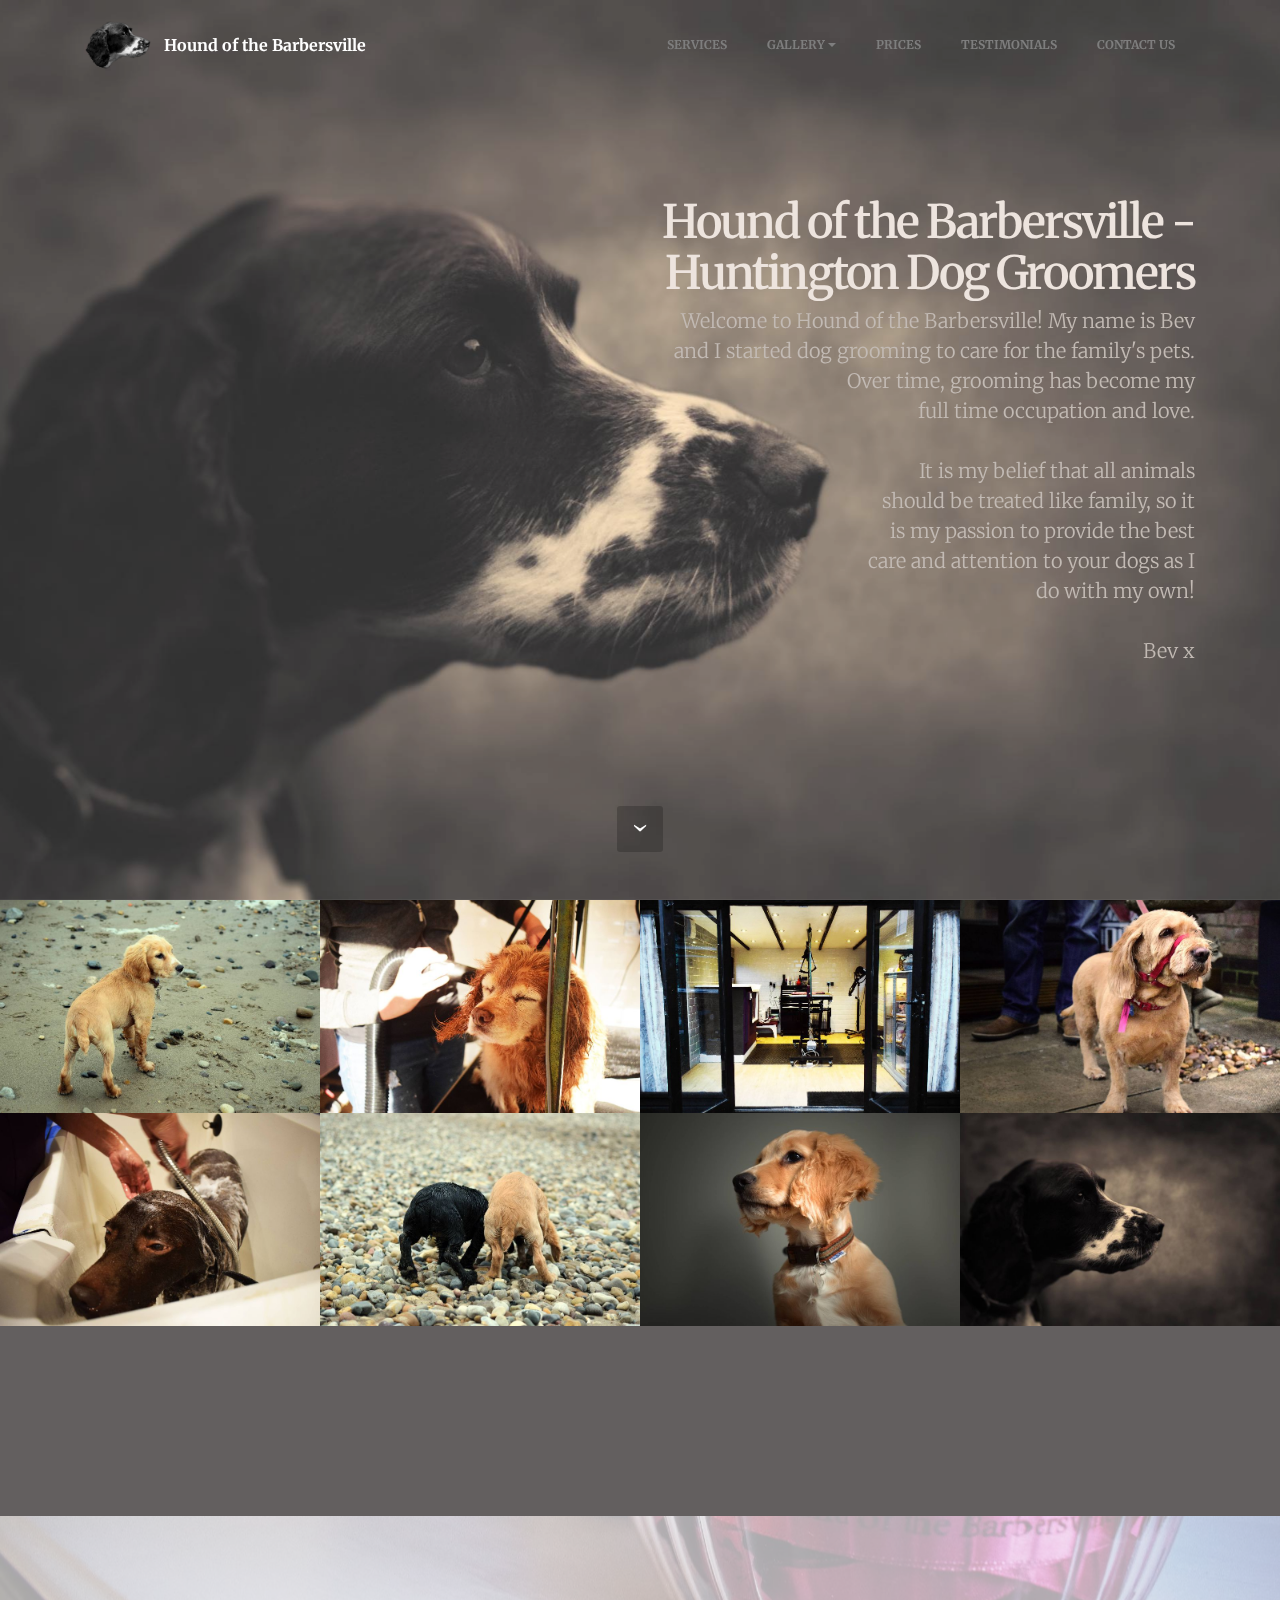
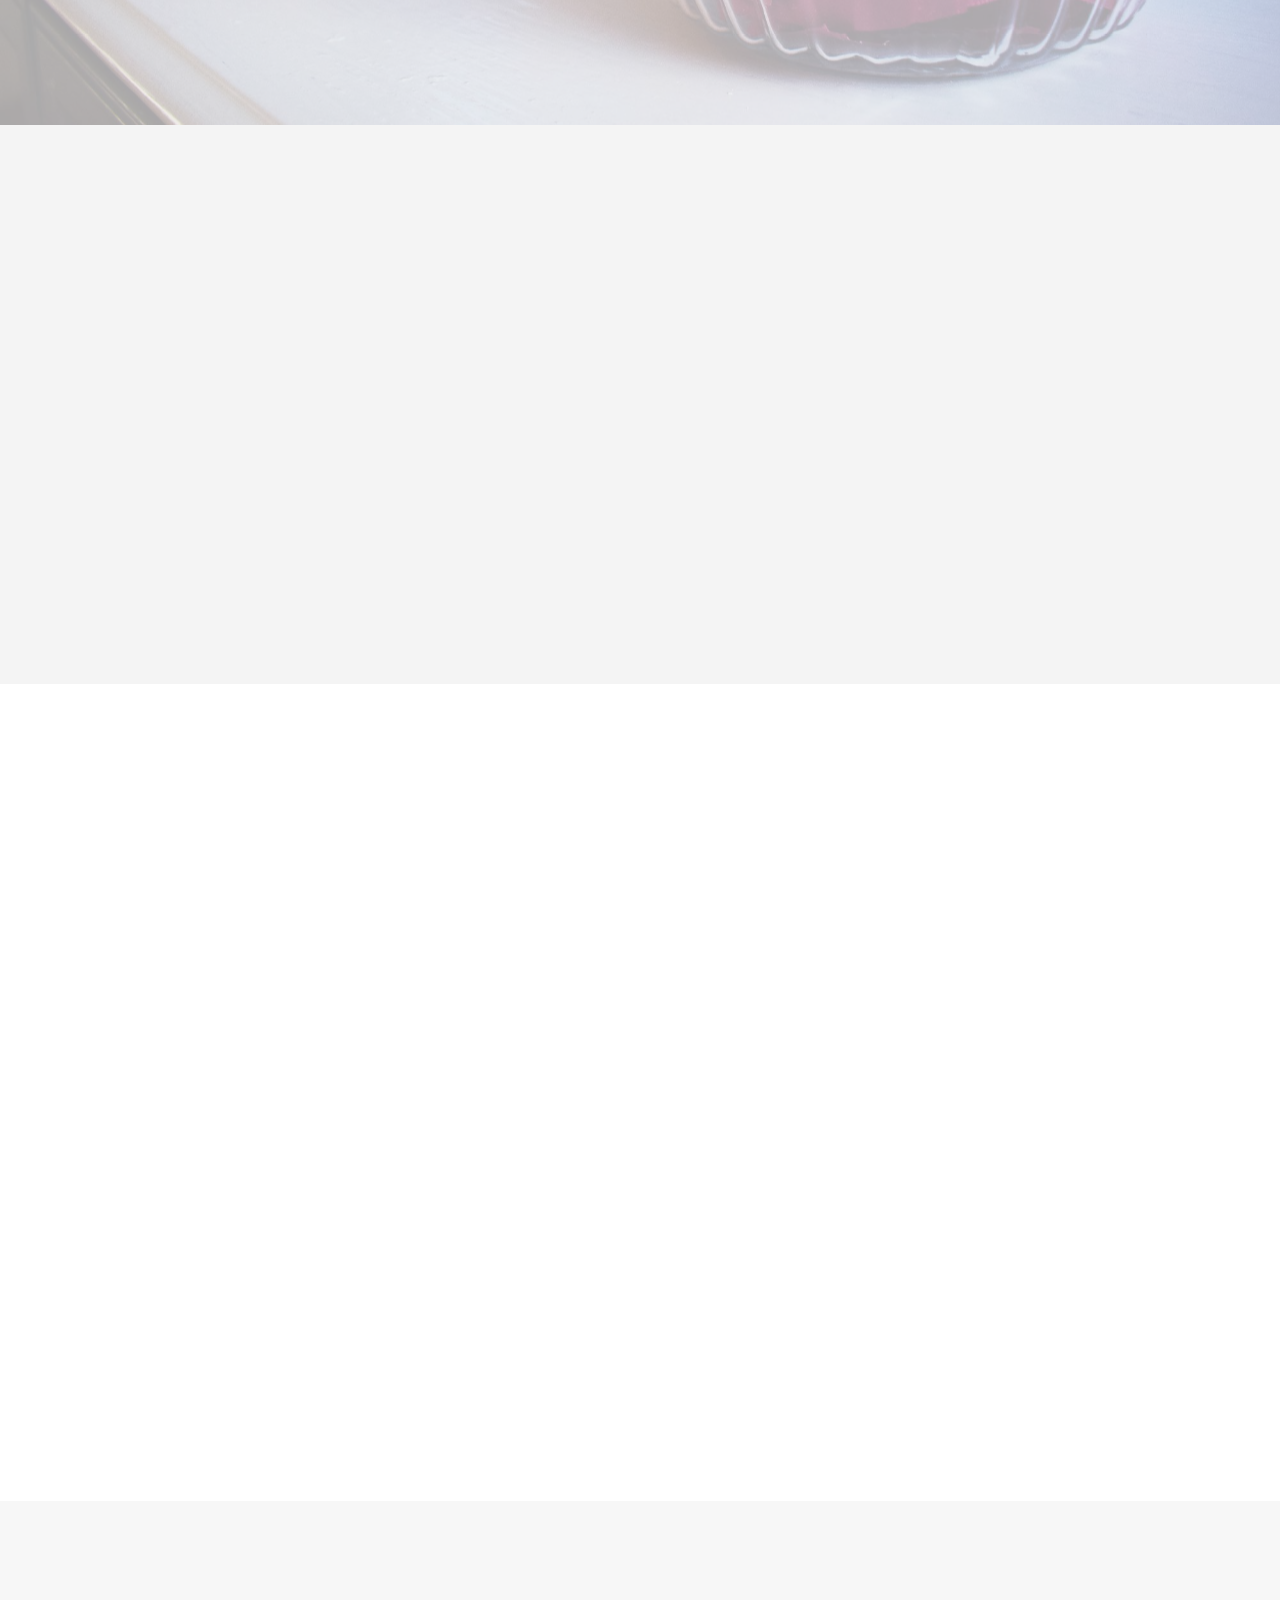
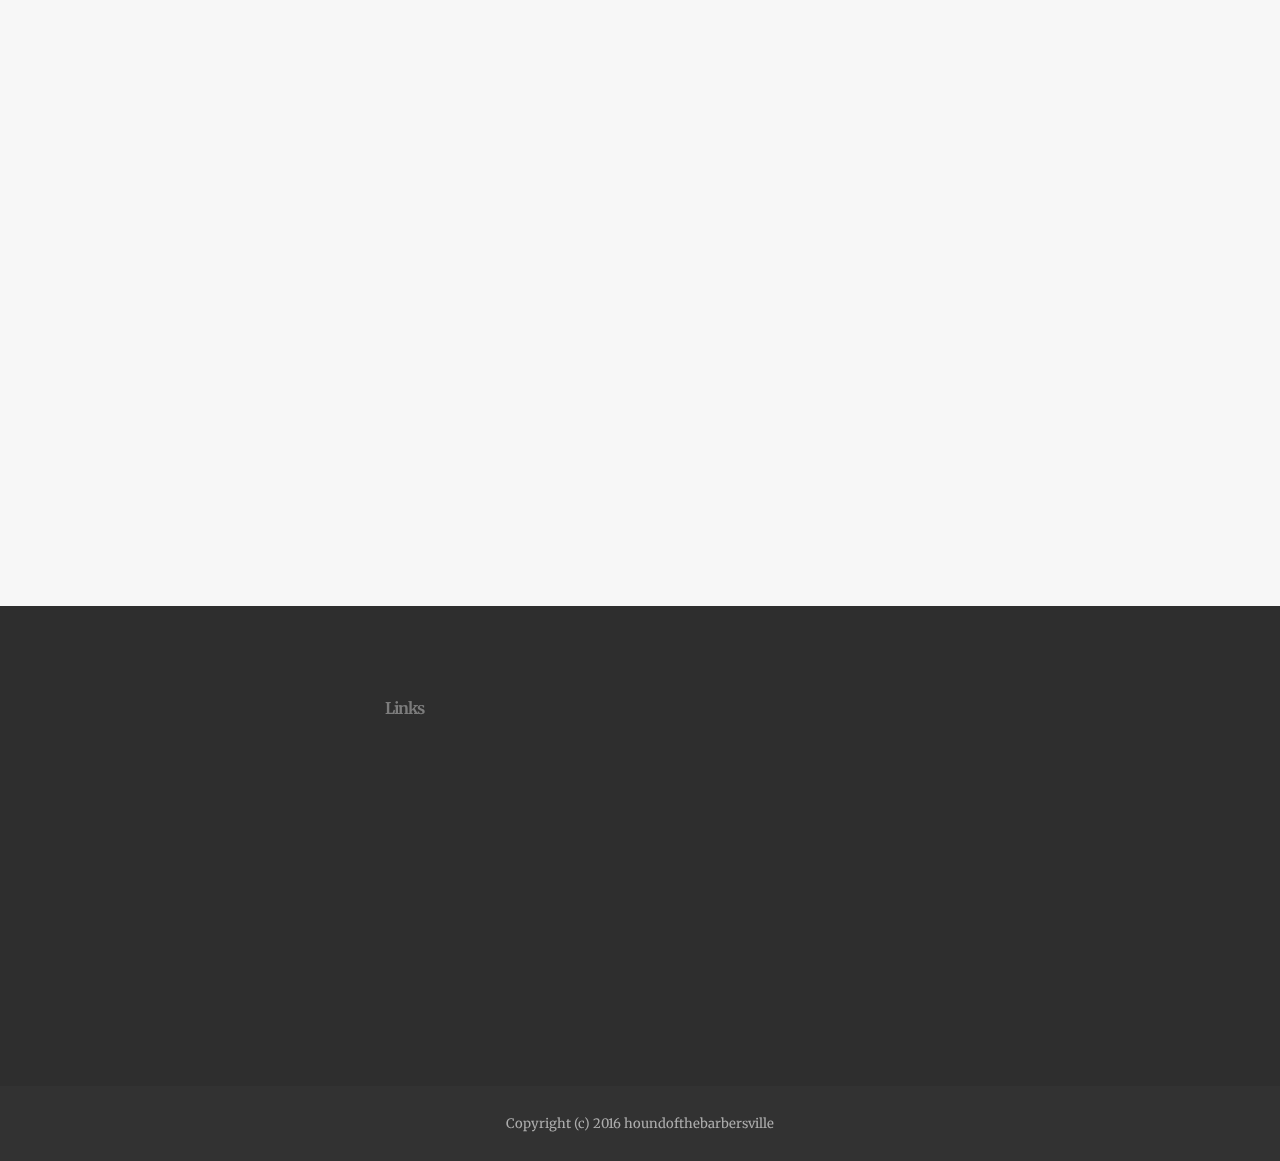
==== index.html @ 61dee332 "create github pages" ====
<!DOCTYPE html>
<html>
<head>
  <!-- Site made with Mobirise Website Builder v3.9.2, https://mobirise.com -->
  <meta charset="UTF-8">
  <meta http-equiv="X-UA-Compatible" content="IE=edge">
  <meta name="generator" content="Mobirise v3.9.2, mobirise.com">
  <meta name="viewport" content="width=device-width, initial-scale=1">
  <link rel="shortcut icon" href="assets/images/jasper-logo-170x128-27.png" type="image/x-icon">
  <meta name="description" content="huntington dog grooming, huntington dog groomer, Hound of the Barbersville, Dog Grooming, Dog Groomers, Huntington, York, Dog Groomer York, Yo32, dog photography, pets, dogs, pampered pooches, doggy pampering, puppy parlour, Clipping, Snipping, Grooming, Cutting, Nail Trimming, Trimming, Strimming, Hand Strimming, scissors, dogs, cutting, groomer, york, bathing, bath, bubble bath, brushing, hygeine">
  <title>Home</title>
  <link rel="stylesheet" href="https://fonts.googleapis.com/css?family=Lora:400,700,400italic,700italic&amp;subset=latin">
  <link rel="stylesheet" href="https://fonts.googleapis.com/css?family=Montserrat:400,700">
  <link rel="stylesheet" href="https://fonts.googleapis.com/css?family=Raleway:100,100i,200,200i,300,300i,400,400i,500,500i,600,600i,700,700i,800,800i,900,900i">
  <link rel="stylesheet" href="assets/bootstrap-material-design-font/css/material.css">
  <link rel="stylesheet" href="assets/et-line-font-plugin/style.css">
  <link rel="stylesheet" href="assets/tether/tether.min.css">
  <link rel="stylesheet" href="assets/bootstrap/css/bootstrap.min.css">
  <link rel="stylesheet" href="assets/animate.css/animate.min.css">
  <link rel="stylesheet" href="assets/socicon/css/socicon.min.css">
  <link rel="stylesheet" href="assets/dropdown/css/style.css">
  <link rel="stylesheet" href="assets/theme/css/style.css">
  <link rel="stylesheet" href="assets/mobirise-gallery/style.css">
  <link rel="stylesheet" href="assets/mobirise/css/mbr-additional.css" type="text/css">
  
  
  
</head>
<body>
<section id="menu-1">

    <nav class="navbar navbar-dropdown bg-color transparent navbar-fixed-top">
        <div class="container">

            <div class="mbr-table">
                <div class="mbr-table-cell">

                    <div class="navbar-brand">
                        <a href="index.html" class="navbar-logo"><img src="assets/images/jasper-logo-170x128-27.png"></a>
                        <a class="navbar-caption text-white" href="index.html">Hound of the Barbersville</a>
                    </div>

                </div>
                <div class="mbr-table-cell">

                    <button class="navbar-toggler pull-xs-right hidden-md-up" type="button" data-toggle="collapse" data-target="#exCollapsingNavbar">
                        <div class="hamburger-icon"></div>
                    </button>

                    <ul class="nav-dropdown collapse pull-xs-right nav navbar-nav navbar-toggleable-sm" id="exCollapsingNavbar"><li class="nav-item"><a class="nav-link link" href="https://mobirise.com/"></a></li><li class="nav-item dropdown"><a class="nav-link link" href="Services.html">SERVICES</a></li><li class="nav-item dropdown"><a class="nav-link link dropdown-toggle" data-toggle="dropdown-submenu" href="index.html#image2-1g" aria-expanded="false">GALLERY</a><div class="dropdown-menu"><a class="dropdown-item" href="beforeandafter.html">Before and After</a><a class="dropdown-item" href="Photography.html">Photography</a><a class="dropdown-item" href="page7.html">The Salon</a><a class="dropdown-item" href="#"></a></div></li><li class="nav-item"><a class="nav-link link" href="Prices.html">PRICES</a></li><li class="nav-item"><a class="nav-link link" href="page8.html">TESTIMONIALS</a></li><li class="nav-item"><a class="nav-link link" href="Contactus.html">CONTACT US</a></li></ul>
                    <button hidden="" class="navbar-toggler navbar-close" type="button" data-toggle="collapse" data-target="#exCollapsingNavbar">
                        <div class="close-icon"></div>
                    </button>

                </div>
            </div>

        </div>
    </nav>

</section>

<section class="engine"><a rel="external" href="https://mobirise.com">simple drag and drop website generator</a></section><section class="mbr-section mbr-section-hero mbr-section-full mbr-parallax-background mbr-section-with-arrow mbr-after-navbar" id="header4-0" style="background-image: url(assets/images/jasper-4-2000x1333-73.jpg);">

    <div class="mbr-overlay" style="opacity: 0.2; background-color: rgb(239, 239, 239);"></div>

    <div class="mbr-table-cell">

        <div class="container">
            <div class="row">
                <div class="mbr-section col-md-10 col-md-offset-2 text-xs-right">

                    <h1 class="mbr-section-title display-1">Hound of the Barbersville -<br>Huntington Dog Groomers</h1>
                    <p class="mbr-section-lead lead">Welcome to Hound of the Barbersville! My name is Bev<br> and I started dog grooming to care for the family's pets.<br> Over time, grooming has become my <br>full time occupation and love.<br><br>It is my belief that all animals <br>should be treated like family, so it <br>is my passion to provide the best<br> care&nbsp;and attention to your dogs as I <br>do&nbsp;with my own!<br><br>Bev x<br></p>
                    
                </div>
            </div>
        </div>
    </div>

    <div class="mbr-arrow mbr-arrow-floating" aria-hidden="true"><a href="#gallery3-c"><i class="mbr-arrow-icon"></i></a></div>

</section>

<section class="mbr-gallery mbr-section mbr-section-nopadding mbr-slider-carousel" id="gallery3-c" data-filter="false" style="background-color: rgb(204, 204, 204); padding-top: 0rem; padding-bottom: 0rem;">
    <!-- Filter -->
    

    <!-- Gallery -->
    <div class="mbr-gallery-row">
        <div class=" mbr-gallery-layout-default">
            <div>
                <div>
                    <div class="mbr-gallery-item mbr-gallery-item__mobirise3 mbr-gallery-item--p0" data-tags="Responsive" data-video-url="false">
                        <div href="#lb-gallery3-c" data-slide-to="0" data-toggle="modal">
                            
                            

                            <img alt="" src="assets/images/dsc-0012-2000x1333-2-2000x1333-84.jpg">
                            
                            <span class="icon-focus"></span>
                            
                        </div>
                    </div><div class="mbr-gallery-item mbr-gallery-item__mobirise3 mbr-gallery-item--p0" data-tags="Awesome" data-video-url="false">
                        <div href="#lb-gallery3-c" data-slide-to="1" data-toggle="modal">
                            
                            

                            <img alt="" src="assets/images/dsc-0201-2000x1333-99-2000x1333-68.jpg">
                            
                            <span class="icon-focus"></span>
                            
                        </div>
                    </div><div class="mbr-gallery-item mbr-gallery-item__mobirise3 mbr-gallery-item--p0" data-tags="Awesome" data-video-url="false">
                        <div href="#lb-gallery3-c" data-slide-to="2" data-toggle="modal">
                            
                            

                            <img alt="" src="assets/images/dsc-00922-2000x1333-1-2000x1333-11.jpg">
                            
                            <span class="icon-focus"></span>
                            
                        </div>
                    </div><div class="mbr-gallery-item mbr-gallery-item__mobirise3 mbr-gallery-item--p0" data-tags="Responsive" data-video-url="false">
                        <div href="#lb-gallery3-c" data-slide-to="3" data-toggle="modal">
                            
                            

                            <img alt="" src="assets/images/dsc-1189-2000x1333-96-2000x1333-19.jpg">
                            
                            <span class="icon-focus"></span>
                            
                        </div>
                    </div><div class="mbr-gallery-item mbr-gallery-item__mobirise3 mbr-gallery-item--p0" data-tags="Awesome" data-video-url="false">
                        <div href="#lb-gallery3-c" data-slide-to="4" data-toggle="modal">
                            
                            

                            <img alt="" src="assets/images/dsc-0142-2000x1333-36-2000x1333-15.jpg">
                            
                            <span class="icon-focus"></span>
                            
                        </div>
                    </div><div class="mbr-gallery-item mbr-gallery-item__mobirise3 mbr-gallery-item--p0" data-tags="Awesome" data-video-url="false">
                        <div href="#lb-gallery3-c" data-slide-to="5" data-toggle="modal">
                            
                            

                            <img alt="" src="assets/images/dsc-0034-2000x1333-95-2000x1333-42.jpg">
                            
                            <span class="icon-focus"></span>
                            
                        </div>
                    </div><div class="mbr-gallery-item mbr-gallery-item__mobirise3 mbr-gallery-item--p0" data-tags="Awesome" data-video-url="false">
                        <div href="#lb-gallery3-c" data-slide-to="6" data-toggle="modal">
                            
                            

                            <img alt="" src="assets/images/darwin-2000x1333-73-2000x1333-88.jpg">
                            
                            <span class="icon-focus"></span>
                            
                        </div>
                    </div><div class="mbr-gallery-item mbr-gallery-item__mobirise3 mbr-gallery-item--p0" data-tags="Awesome" data-video-url="false">
                        <div href="#lb-gallery3-c" data-slide-to="7" data-toggle="modal">
                            
                            

                            <img alt="" src="assets/images/jasper-4-2000x1333-88-2000x1333-71.jpg">
                            
                            <span class="icon-focus"></span>
                            
                        </div>
                    </div>
                </div>
            </div>
            <div class="clearfix"></div>
        </div>
    </div>

    <!-- Lightbox -->
    <div data-app-prevent-settings="" class="mbr-slider modal fade carousel slide" tabindex="-1" data-keyboard="true" data-interval="false" id="lb-gallery3-c">
        <div class="modal-dialog">
            <div class="modal-content">
                <div class="modal-body">
                    <ol class="carousel-indicators">
                        <li data-app-prevent-settings="" data-target="#lb-gallery3-c" data-slide-to="0"></li><li data-app-prevent-settings="" data-target="#lb-gallery3-c" data-slide-to="1"></li><li data-app-prevent-settings="" data-target="#lb-gallery3-c" class=" active" data-slide-to="2"></li><li data-app-prevent-settings="" data-target="#lb-gallery3-c" data-slide-to="3"></li><li data-app-prevent-settings="" data-target="#lb-gallery3-c" data-slide-to="4"></li><li data-app-prevent-settings="" data-target="#lb-gallery3-c" data-slide-to="5"></li><li data-app-prevent-settings="" data-target="#lb-gallery3-c" data-slide-to="6"></li><li data-app-prevent-settings="" data-target="#lb-gallery3-c" data-slide-to="7"></li>
                    </ol>
                    <div class="carousel-inner">
                        <div class="carousel-item">
                            <img alt="" src="assets/images/dsc-0012-2000x1333-2.jpg">
                        </div><div class="carousel-item">
                            <img alt="" src="assets/images/dsc-0201-2000x1333-99.jpg">
                        </div><div class="carousel-item active">
                            <img alt="" src="assets/images/dsc-00922-2000x1333-1.jpg">
                        </div><div class="carousel-item">
                            <img alt="" src="assets/images/dsc-1189-2000x1333-96.jpg">
                        </div><div class="carousel-item">
                            <img alt="" src="assets/images/dsc-0142-2000x1333-36.jpg">
                        </div><div class="carousel-item">
                            <img alt="" src="assets/images/dsc-0034-2000x1333-95.jpg">
                        </div><div class="carousel-item">
                            <img alt="" src="assets/images/darwin-2000x1333-73.jpg">
                        </div><div class="carousel-item">
                            <img alt="" src="assets/images/jasper-4-2000x1333-88.jpg">
                        </div>
                    </div>
                    <a class="left carousel-control" role="button" data-slide="prev" href="#lb-gallery3-c">
                        <span class="icon-prev" aria-hidden="true"></span>
                        <span class="sr-only">Previous</span>
                    </a>
                    <a class="right carousel-control" role="button" data-slide="next" href="#lb-gallery3-c">
                        <span class="icon-next" aria-hidden="true"></span>
                        <span class="sr-only">Next</span>
                    </a>

                    <a class="close" href="#" role="button" data-dismiss="modal">
                        <span aria-hidden="true">×</span>
                        <span class="sr-only">Close</span>
                    </a>
                </div>
            </div>
        </div>
    </div>
</section>

<section class="mbr-section mbr-section-md-padding" id="social-buttons3-1h" style="background-color: rgb(99, 95, 95); padding-top: 30px; padding-bottom: 30px;">
    
    <div class="container">
        <div class="row">
            <div class="col-md-8 col-md-offset-2 text-xs-center">
                <h3 class="mbr-section-title display-2">SHARE THIS PAGE!</h3>
                <div>

                  <div class="mbr-social-likes" data-counters="false">
                    <span class="btn btn-social facebook" title="Share link on Facebook">
                        <i class="socicon socicon-facebook"></i>
                    </span>
                    <span class="btn btn-social twitter" title="Share link on Twitter">
                        <i class="socicon socicon-twitter"></i>
                    </span>
                    <span class="btn btn-social plusone" title="Share link on Google+">
                        <i class="socicon socicon-google"></i>
                    </span>
                    
                    
                  </div>

                </div>
            </div>
        </div>
    </div>
</section>

<section class="mbr-cards mbr-section mbr-section-nopadding mbr-parallax-background" id="features3-m" style="background-image: url(assets/images/dsc-0094-2000x1333-50-1.jpg);">

    <div class="mbr-overlay" style="opacity: 0.7; background-color: rgb(239, 239, 239);">
    </div>

    <div class="mbr-cards-row row">
        <div class="mbr-cards-col col-xs-12 col-lg-3" style="padding-top: 80px; padding-bottom: 80px;">
            <div class="container">
              <div class="card cart-block">
                  <div class="card-img"><img src="assets/images/dsc-0135-600x400-67-1.jpg" class="card-img-top"></div>
                  <div class="card-block">
                    <h4 class="card-title">Bathing</h4>
                    
                    <p class="card-text">The importance of maintaining your dog’s hygiene cannot be ignored. Dogs feel better and look better when clean and bathed.<br><br>Dogs that are not well groomed will be more prone to infestations of fleas or ticks which can cause skin problems or allergies and can be transmitted to human family members.<br><br>A well groomed dog reflects well on the dog’s owner!<br></p>
                    
                    </div>
                </div>
            </div>
        </div>
        <div class="mbr-cards-col col-xs-12 col-lg-3" style="padding-top: 80px; padding-bottom: 80px;">
            <div class="container">
                <div class="card cart-block">
                    <div class="card-img"><img src="assets/images/dsc-0274-600x400-47-1.jpg" class="card-img-top"></div>
                    <div class="card-block">
                        <h4 class="card-title">Clipping</h4>
                        
                        <p class="card-text">Most breeds require Clipping and Scissoring or just a Brush, Bath and Dry.<br><br>Certain breeds benefit from Hand Stripping which is a technique where the hair is pulled out using a stripping knife and fingers to remove dead hair from the coat.<br><br>The dead hair comes away easily leaving a hard waterproof top coat.</p>
                        
                    </div>
                </div>
            </div>
        </div>
        <div class="mbr-cards-col col-xs-12 col-lg-3" style="padding-top: 80px; padding-bottom: 80px;">
            <div class="container">
                <div class="card cart-block">
                    <div class="card-img"><img src="assets/images/dsc-0937-600x400-41-1.jpg" class="card-img-top"></div>
                    <div class="card-block">
                        <h4 class="card-title">Nail Trimming</h4>
                        
                        <p class="card-text">Nail trimming is important for the long term health of all dogs. Overgrown nails can break easily. The longer the nail, the longer the quick. This can make nail clipping difficult.<br><br>Long term over growth can cause difficulty in walking, pain, soreness and even contribute to the development of arthritis.<br></p>
                        
                    </div>
                </div>
            </div>
        </div>
        <div class="mbr-cards-col col-xs-12 col-lg-3" style="padding-top: 80px; padding-bottom: 80px;">
            <div class="container">
                <div class="card cart-block">
                    <div class="card-img"><img src="assets/images/dsc-0201-600x400-20-1.jpg" class="card-img-top"></div>
                    <div class="card-block">
                        <h4 class="card-title">Going the Extra Mile</h4>
                        
                        <p class="card-text">We appreciate that circumstances mean that travel is not always an option for many dog owners. So for customers unable to drop off their dogs, a pick up and drop off can be arranged with us for very minimal expense.<br><br>Please contact us for more information.<br></p>
                        
                    </div>
                </div>
            </div>
        </div>
        
        
    </div>
</section>

<section class="mbr-section mbr-section__container" id="image2-1g" style="background-color: rgb(255, 255, 255); padding-top: 80px; padding-bottom: 120px;">
    <div class="container">
        <div class="row">
            <div class="col-xs-12">
                <figure class="mbr-figure">
                    <div><img src="assets/images/price-list-1400x778-30.jpg"></div>

                    

                </figure>
            </div>
        </div>
    </div>
</section>

<section class="mbr-section mbr-parallax-background" id="form1-r" style="background-image: url(assets/images/dsc-0012-2000x1333-73.jpg); padding-top: 120px; padding-bottom: 120px;">
    <div class="mbr-overlay" style="opacity: 0.5; background-color: rgb(239, 239, 239);">
    </div>
    <div class="mbr-section mbr-section__container mbr-section__container--middle">
        <div class="container">
            <div class="row">
                <div class="col-xs-12 text-xs-center">
                    <h3 class="mbr-section-title display-2">CONTACT US</h3>
                    
                </div>
            </div>
        </div>
    </div>
    <div class="mbr-section mbr-section-nopadding">
        <div class="container">
            <div class="row">
                <div class="col-xs-12 col-lg-10 col-lg-offset-1" data-form-type="formoid">


                    <div data-form-alert="true">
                        <div hidden="" data-form-alert-success="true" class="alert alert-form alert-success text-xs-center">Thanks for filling out our queiry form! We'll get back to you as soon as possible!

Hound of the Barbersville</div>
                    </div>


                    <form action="https://mobirise.com/" method="post" data-form-title="CONTACT US">

                        <input type="hidden" value="JIyQmaMmdpQ70yu4vudKm8iwK4a/hjJ8upeBLtHmIGDh6i0PDk1G0xUHwZH5sYiTF9xELkOlUuqcDg4f3usf/QppaUnImtsAGbvlJ+aV8t/Wy68dhGFY21JBqXOm/Yk8" data-form-email="true">

                        <div class="row row-sm-offset">

                            <div class="col-xs-12 col-md-4">
                                <div class="form-group">
                                    <label class="form-control-label" for="form1-r-name">Name<span class="form-asterisk">*</span></label>
                                    <input type="text" class="form-control" name="name" required="" data-form-field="Name" id="form1-r-name">
                                </div>
                            </div>

                            <div class="col-xs-12 col-md-4">
                                <div class="form-group">
                                    <label class="form-control-label" for="form1-r-email">Email<span class="form-asterisk">*</span></label>
                                    <input type="email" class="form-control" name="email" required="" data-form-field="Email" id="form1-r-email">
                                </div>
                            </div>

                            <div class="col-xs-12 col-md-4">
                                <div class="form-group">
                                    <label class="form-control-label" for="form1-r-phone">Phone</label>
                                    <input type="tel" class="form-control" name="phone" data-form-field="Phone" id="form1-r-phone">
                                </div>
                            </div>

                        </div>

                        <div class="form-group">
                            <label class="form-control-label" for="form1-r-message">Message</label>
                            <textarea class="form-control" name="message" rows="7" data-form-field="Message" id="form1-r-message"></textarea>
                        </div>

                        <div><button type="submit" class="btn btn-info">CONTACT US</button></div>

                    </form>
                </div>
            </div>
        </div>
    </div>
</section>

<section class="mbr-section mbr-section-md-padding mbr-footer footer2" id="contacts2-q" style="background-color: rgb(46, 46, 46); padding-top: 90px; padding-bottom: 90px;">
    
    <div class="container">
        <div class="row">
            <div class="mbr-footer-content col-xs-12 col-md-3">
                <p><strong>Address</strong><br>9B Broome Way<br>Huntington<br>York<br>Yo32 9RL<br><br>
<strong>Contacts</strong><br>
Email: groomyourdog@icloud.com<br>
Phone:&nbsp;07951 842773<br><br></p>
            </div>
            <div class="mbr-footer-content col-xs-12 col-md-3"><strong>Links</strong><ul><li><a href="https://www.facebook.com/houndofthebarbersville/?hc_ref=PAGES_TIMELINE&amp;fref=nf" target="_blank">Facebook</a></li></ul><p><br></p><p>Opening Hours</p><p><br></p><p>Mon-Fri: 9-5pm</p><p>Sat: 10-4pm</p><p>Sun: Closed</p><p><br></p></div>
            <div class="col-xs-12 col-md-6">
                <div class="mbr-map"><iframe frameborder="0" style="border:0" src="https://www.google.com/maps/embed/v1/place?key=AIzaSyA0Dx_boXQiwvdz8sJHoYeZNVTdoWONYkU&amp;q=place_id:ChIJ-5TsqRsyeUgRGNLJhMBLd-M" allowfullscreen=""></iframe></div>
            </div>
        </div>
    </div>
</section>

<footer class="mbr-small-footer mbr-section mbr-section-nopadding" id="footer1-2" style="background-color: rgb(50, 50, 50); padding-top: 1.75rem; padding-bottom: 1.75rem;">
    
    <div class="container">
        <p class="text-xs-center">Copyright (c) 2016 houndofthebarbersville</p>
    </div>
</footer>


  <script src="assets/web/assets/jquery/jquery.min.js"></script>
  <script src="assets/tether/tether.min.js"></script>
  <script src="assets/bootstrap/js/bootstrap.min.js"></script>
  <script src="assets/smooth-scroll/SmoothScroll.js"></script>
  <script src="assets/viewportChecker/jquery.viewportchecker.js"></script>
  <script src="assets/jarallax/jarallax.js"></script>
  <script src="assets/masonry/masonry.pkgd.min.js"></script>
  <script src="assets/imagesloaded/imagesloaded.pkgd.min.js"></script>
  <script src="assets/bootstrap-carousel-swipe/bootstrap-carousel-swipe.js"></script>
  <script src="assets/social-likes/social-likes.js"></script>
  <script src="assets/dropdown/js/script.min.js"></script>
  <script src="assets/touchSwipe/jquery.touchSwipe.min.js"></script>
  <script src="assets/theme/js/script.js"></script>
  <script src="assets/mobirise-gallery/player.min.js"></script>
  <script src="assets/mobirise-gallery/script.js"></script>
  <script src="assets/formoid/formoid.min.js"></script>
  
  
  <input name="animation" type="hidden">
   <div id="scrollToTop" class="scrollToTop mbr-arrow-up"><a style="text-align: center;"><i class="mbr-arrow-up-icon"></i></a></div>
  </body>
</html>
---- assets/bootstrap-material-design-font/css/material.css ----
@font-face {
  font-family: 'Material-Design-Icons';
  src: url('../fonts/Material-Design-Icons.eot?3ocs8m');
  src: url('../fonts/Material-Design-Icons.eot?#iefix3ocs8m') format('embedded-opentype'), url('../fonts/Material-Design-Icons.woff?3ocs8m') format('woff'), url('../fonts/Material-Design-Icons.ttf?3ocs8m') format('truetype'), url('../fonts/Material-Design-Icons.svg?3ocs8m#Material-Design-Icons') format('svg');
  font-weight: normal;
  font-style: normal;
}
[class^="mdi-"],
[class*="mdi-"] {
  speak: none;
  display: inline-block;
  font-style: normal;
  font-variant:normal;
  font-weight:normal;
  /*font-size:24px;*/
  line-height:1;
  font-family:'Material-Design-Icons' !important;
  text-rendering: auto;
  
  -webkit-font-smoothing: antialiased;
  -moz-osx-font-smoothing: grayscale;
  -webkit-transform: translate(0, 0);
      -ms-transform: translate(0, 0);
          transform: translate(0, 0);
}
[class^="mdi-"]:before,
[class*="mdi-"]:before {
  display: inline-block;
  speak: none;
  text-decoration: inherit;
}
[class^="mdi-"].pull-left,
[class*="mdi-"].pull-left {
  margin-right: .3em;
}
[class^="mdi-"].pull-right,
[class*="mdi-"].pull-right {
  margin-left: .3em;
}
[class^="mdi-"].mdi-lg:before,
[class*="mdi-"].mdi-lg:before,
[class^="mdi-"].mdi-lg:after,
[class*="mdi-"].mdi-lg:after {
  font-size: 1.33333333em;
  line-height: 0.75em;
  vertical-align: -15%;
}
[class^="mdi-"].mdi-2x:before,
[class*="mdi-"].mdi-2x:before,
[class^="mdi-"].mdi-2x:after,
[class*="mdi-"].mdi-2x:after {
  font-size: 2em;
}
[class^="mdi-"].mdi-3x:before,
[class*="mdi-"].mdi-3x:before,
[class^="mdi-"].mdi-3x:after,
[class*="mdi-"].mdi-3x:after {
  font-size: 3em;
}
[class^="mdi-"].mdi-4x:before,
[class*="mdi-"].mdi-4x:before,
[class^="mdi-"].mdi-4x:after,
[class*="mdi-"].mdi-4x:after {
  font-size: 4em;
}
[class^="mdi-"].mdi-5x:before,
[class*="mdi-"].mdi-5x:before,
[class^="mdi-"].mdi-5x:after,
[class*="mdi-"].mdi-5x:after {
  font-size: 5em;
}
[class^="mdi-device-signal-cellular-"]:after,
[class^="mdi-device-battery-"]:after,
[class^="mdi-device-battery-charging-"]:after,
[class^="mdi-device-signal-cellular-connected-no-internet-"]:after,
[class^="mdi-device-signal-wifi-"]:after,
[class^="mdi-device-signal-wifi-statusbar-not-connected"]:after,
.mdi-device-network-wifi:after {
  opacity: .3;
  position: absolute;
  left: 0;
  top: 0;
  z-index: 1;
  display: inline-block;
  speak: none;
  text-decoration: inherit;
}
[class^="mdi-device-signal-cellular-"]:after {
  content: "\e758";
}
[class^="mdi-device-battery-"]:after {
  content: "\e735";
}
[class^="mdi-device-battery-charging-"]:after {
  content: "\e733";
}
[class^="mdi-device-signal-cellular-connected-no-internet-"]:after {
  content: "\e75d";
}
[class^="mdi-device-signal-wifi-"]:after,
.mdi-device-network-wifi:after {
  content: "\e765";
}
[class^="mdi-device-signal-wifi-statusbasr-not-connected"]:after {
  content: "\e8f7";
}
.mdi-device-signal-cellular-off:after,
.mdi-device-signal-cellular-null:after,
.mdi-device-signal-cellular-no-sim:after,
.mdi-device-signal-wifi-off:after,
.mdi-device-signal-wifi-4-bar:after,
.mdi-device-signal-cellular-4-bar:after,
.mdi-device-battery-alert:after,
.mdi-device-signal-cellular-connected-no-internet-4-bar:after,
.mdi-device-battery-std:after,
.mdi-device-battery-full .mdi-device-battery-unknown:after {
  content: "";
}
.mdi-fw {
  width: 1.28571429em;
  text-align: center;
}
.mdi-ul {
  padding-left: 0;
  margin-left: 2.14285714em;
  list-style-type: none;
}
.mdi-ul > li {
  position: relative;
}
.mdi-li {
  position: absolute;
  left: -2.14285714em;
  width: 2.14285714em;
  top: 0.14285714em;
  text-align: center;
}
.mdi-li.mdi-lg {
  left: -1.85714286em;
}
.mdi-border {
  padding: .2em .25em .15em;
  border: solid 0.08em #eeeeee;
  border-radius: .1em;
}
.mdi-spin {
  -webkit-animation: mdi-spin 2s infinite linear;
  animation: mdi-spin 2s infinite linear;
  -webkit-transform-origin: 50% 50%;
  -ms-transform-origin: 50% 50%;
      transform-origin: 50% 50%;
}
.mdi-pulse {
  -webkit-animation: mdi-spin 1s steps(8) infinite;
  animation: mdi-spin 1s steps(8) infinite;
  -webkit-transform-origin: 50% 50%;
  -ms-transform-origin: 50% 50%;
      transform-origin: 50% 50%;
}
@-webkit-keyframes mdi-spin {
  0% {
    -webkit-transform: rotate(0deg);
    transform: rotate(0deg);
  }
  100% {
    -webkit-transform: rotate(359deg);
    transform: rotate(359deg);
  }
}
@keyframes mdi-spin {
  0% {
    -webkit-transform: rotate(0deg);
    transform: rotate(0deg);
  }
  100% {
    -webkit-transform: rotate(359deg);
    transform: rotate(359deg);
  }
}
.mdi-rotate-90 {
  filter: progid:DXImageTransform.Microsoft.BasicImage(rotation=1);
  -webkit-transform: rotate(90deg);
  -ms-transform: rotate(90deg);
  transform: rotate(90deg);
}
.mdi-rotate-180 {
  filter: progid:DXImageTransform.Microsoft.BasicImage(rotation=2);
  -webkit-transform: rotate(180deg);
  -ms-transform: rotate(180deg);
  transform: rotate(180deg);
}
.mdi-rotate-270 {
  filter: progid:DXImageTransform.Microsoft.BasicImage(rotation=3);
  -webkit-transform: rotate(270deg);
  -ms-transform: rotate(270deg);
  transform: rotate(270deg);
}
.mdi-flip-horizontal {
  filter: progid:DXImageTransform.Microsoft.BasicImage(rotation=0, mirror=1);
  -webkit-transform: scale(-1, 1);
  -ms-transform: scale(-1, 1);
  transform: scale(-1, 1);
}
.mdi-flip-vertical {
  filter: progid:DXImageTransform.Microsoft.BasicImage(rotation=2, mirror=1);
  -webkit-transform: scale(1, -1);
  -ms-transform: scale(1, -1);
  transform: scale(1, -1);
}
:root .mdi-rotate-90,
:root .mdi-rotate-180,
:root .mdi-rotate-270,
:root .mdi-flip-horizontal,
:root .mdi-flip-vertical {
  -webkit-filter: none;
          filter: none;
}
.mdi-stack {
  position: relative;
  display: inline-block;
  width: 2em;
  height: 2em;
  line-height: 2em;
  vertical-align: middle;
}
.mdi-stack-1x,
.mdi-stack-2x {
  position: absolute;
  left: 0;
  width: 100%;
  text-align: center;
}
.mdi-stack-1x {
  line-height: inherit;
}
.mdi-stack-2x {
  font-size: 2em;
}
.mdi-inverse {
  color: #ffffff;
}
/* Start Icons */
.mdi-action-3d-rotation:before {
  content: "\e600";
}
.mdi-action-accessibility:before {
  content: "\e601";
}
.mdi-action-account-balance-wallet:before {
  content: "\e602";
}
.mdi-action-account-balance:before {
  content: "\e603";
}
.mdi-action-account-box:before {
  content: "\e604";
}
.mdi-action-account-child:before {
  content: "\e605";
}
.mdi-action-account-circle:before {
  content: "\e606";
}
.mdi-action-add-shopping-cart:before {
  content: "\e607";
}
.mdi-action-alarm-add:before {
  content: "\e608";
}
.mdi-action-alarm-off:before {
  content: "\e609";
}
.mdi-action-alarm-on:before {
  content: "\e60a";
}
.mdi-action-alarm:before {
  content: "\e60b";
}
.mdi-action-android:before {
  content: "\e60c";
}
.mdi-action-announcement:before {
  content: "\e60d";
}
.mdi-action-aspect-ratio:before {
  content: "\e60e";
}
.mdi-action-assessment:before {
  content: "\e60f";
}
.mdi-action-assignment-ind:before {
  content: "\e610";
}
.mdi-action-assignment-late:before {
  content: "\e611";
}
.mdi-action-assignment-return:before {
  content: "\e612";
}
.mdi-action-assignment-returned:before {
  content: "\e613";
}
.mdi-action-assignment-turned-in:before {
  content: "\e614";
}
.mdi-action-assignment:before {
  content: "\e615";
}
.mdi-action-autorenew:before {
  content: "\e616";
}
.mdi-action-backup:before {
  content: "\e617";
}
.mdi-action-book:before {
  content: "\e618";
}
.mdi-action-bookmark-outline:before {
  content: "\e619";
}
.mdi-action-bookmark:before {
  content: "\e61a";
}
.mdi-action-bug-report:before {
  content: "\e61b";
}
.mdi-action-cached:before {
  content: "\e61c";
}
.mdi-action-check-circle:before {
  content: "\e61d";
}
.mdi-action-class:before {
  content: "\e61e";
}
.mdi-action-credit-card:before {
  content: "\e61f";
}
.mdi-action-dashboard:before {
  content: "\e620";
}
.mdi-action-delete:before {
  content: "\e621";
}
.mdi-action-description:before {
  content: "\e622";
}
.mdi-action-dns:before {
  content: "\e623";
}
.mdi-action-done-all:before {
  content: "\e624";
}
.mdi-action-done:before {
  content: "\e625";
}
.mdi-action-event:before {
  content: "\e626";
}
.mdi-action-exit-to-app:before {
  content: "\e627";
}
.mdi-action-explore:before {
  content: "\e628";
}
.mdi-action-extension:before {
  content: "\e629";
}
.mdi-action-face-unlock:before {
  content: "\e62a";
}
.mdi-action-favorite-outline:before {
  content: "\e62b";
}
.mdi-action-favorite:before {
  content: "\e62c";
}
.mdi-action-find-in-page:before {
  content: "\e62d";
}
.mdi-action-find-replace:before {
  content: "\e62e";
}
.mdi-action-flip-to-back:before {
  content: "\e62f";
}
.mdi-action-flip-to-front:before {
  content: "\e630";
}
.mdi-action-get-app:before {
  content: "\e631";
}
.mdi-action-grade:before {
  content: "\e632";
}
.mdi-action-group-work:before {
  content: "\e633";
}
.mdi-action-help:before {
  content: "\e634";
}
.mdi-action-highlight-remove:before {
  content: "\e635";
}
.mdi-action-history:before {
  content: "\e636";
}
.mdi-action-home:before {
  content: "\e637";
}
.mdi-action-https:before {
  content: "\e638";
}
.mdi-action-info-outline:before {
  content: "\e639";
}
.mdi-action-info:before {
  content: "\e63a";
}
.mdi-action-input:before {
  content: "\e63b";
}
.mdi-action-invert-colors:before {
  content: "\e63c";
}
.mdi-action-label-outline:before {
  content: "\e63d";
}
.mdi-action-label:before {
  content: "\e63e";
}
.mdi-action-language:before {
  content: "\e63f";
}
.mdi-action-launch:before {
  content: "\e640";
}
.mdi-action-list:before {
  content: "\e641";
}
.mdi-action-lock-open:before {
  content: "\e642";
}
.mdi-action-lock-outline:before {
  content: "\e643";
}
.mdi-action-lock:before {
  content: "\e644";
}
.mdi-action-loyalty:before {
  content: "\e645";
}
.mdi-action-markunread-mailbox:before {
  content: "\e646";
}
.mdi-action-note-add:before {
  content: "\e647";
}
.mdi-action-open-in-browser:before {
  content: "\e648";
}
.mdi-action-open-in-new:before {
  content: "\e649";
}
.mdi-action-open-with:before {
  content: "\e64a";
}
.mdi-action-pageview:before {
  content: "\e64b";
}
.mdi-action-payment:before {
  content: "\e64c";
}
.mdi-action-perm-camera-mic:before {
  content: "\e64d";
}
.mdi-action-perm-contact-cal:before {
  content: "\e64e";
}
.mdi-action-perm-data-setting:before {
  content: "\e64f";
}
.mdi-action-perm-device-info:before {
  content: "\e650";
}
.mdi-action-perm-identity:before {
  content: "\e651";
}
.mdi-action-perm-media:before {
  content: "\e652";
}
.mdi-action-perm-phone-msg:before {
  content: "\e653";
}
.mdi-action-perm-scan-wifi:before {
  content: "\e654";
}
.mdi-action-picture-in-picture:before {
  content: "\e655";
}
.mdi-action-polymer:before {
  content: "\e656";
}
.mdi-action-print:before {
  content: "\e657";
}
.mdi-action-query-builder:before {
  content: "\e658";
}
.mdi-action-question-answer:before {
  content: "\e659";
}
.mdi-action-receipt:before {
  content: "\e65a";
}
.mdi-action-redeem:before {
  content: "\e65b";
}
.mdi-action-reorder:before {
  content: "\e65c";
}
.mdi-action-report-problem:before {
  content: "\e65d";
}
.mdi-action-restore:before {
  content: "\e65e";
}
.mdi-action-room:before {
  content: "\e65f";
}
.mdi-action-schedule:before {
  content: "\e660";
}
.mdi-action-search:before {
  content: "\e661";
}
.mdi-action-settings-applications:before {
  content: "\e662";
}
.mdi-action-settings-backup-restore:before {
  content: "\e663";
}
.mdi-action-settings-bluetooth:before {
  content: "\e664";
}
.mdi-action-settings-cell:before {
  content: "\e665";
}
.mdi-action-settings-display:before {
  content: "\e666";
}
.mdi-action-settings-ethernet:before {
  content: "\e667";
}
.mdi-action-settings-input-antenna:before {
  content: "\e668";
}
.mdi-action-settings-input-component:before {
  content: "\e669";
}
.mdi-action-settings-input-composite:before {
  content: "\e66a";
}
.mdi-action-settings-input-hdmi:before {
  content: "\e66b";
}
.mdi-action-settings-input-svideo:before {
  content: "\e66c";
}
.mdi-action-settings-overscan:before {
  content: "\e66d";
}
.mdi-action-settings-phone:before {
  content: "\e66e";
}
.mdi-action-settings-power:before {
  content: "\e66f";
}
.mdi-action-settings-remote:before {
  content: "\e670";
}
.mdi-action-settings-voice:before {
  content: "\e671";
}
.mdi-action-settings:before {
  content: "\e672";
}
.mdi-action-shop-two:before {
  content: "\e673";
}
.mdi-action-shop:before {
  content: "\e674";
}
.mdi-action-shopping-basket:before {
  content: "\e675";
}
.mdi-action-shopping-cart:before {
  content: "\e676";
}
.mdi-action-speaker-notes:before {
  content: "\e677";
}
.mdi-action-spellcheck:before {
  content: "\e678";
}
.mdi-action-star-rate:before {
  content: "\e679";
}
.mdi-action-stars:before {
  content: "\e67a";
}
.mdi-action-store:before {
  content: "\e67b";
}
.mdi-action-subject:before {
  content: "\e67c";
}
.mdi-action-supervisor-account:before {
  content: "\e67d";
}
.mdi-action-swap-horiz:before {
  content: "\e67e";
}
.mdi-action-swap-vert-circle:before {
  content: "\e67f";
}
.mdi-action-swap-vert:before {
  content: "\e680";
}
.mdi-action-system-update-tv:before {
  content: "\e681";
}
.mdi-action-tab-unselected:before {
  content: "\e682";
}
.mdi-action-tab:before {
  content: "\e683";
}
.mdi-action-theaters:before {
  content: "\e684";
}
.mdi-action-thumb-down:before {
  content: "\e685";
}
.mdi-action-thumb-up:before {
  content: "\e686";
}
.mdi-action-thumbs-up-down:before {
  content: "\e687";
}
.mdi-action-toc:before {
  content: "\e688";
}
.mdi-action-today:before {
  content: "\e689";
}
.mdi-action-track-changes:before {
  content: "\e68a";
}
.mdi-action-translate:before {
  content: "\e68b";
}
.mdi-action-trending-down:before {
  content: "\e68c";
}
.mdi-action-trending-neutral:before {
  content: "\e68d";
}
.mdi-action-trending-up:before {
  content: "\e68e";
}
.mdi-action-turned-in-not:before {
  content: "\e68f";
}
.mdi-action-turned-in:before {
  content: "\e690";
}
.mdi-action-verified-user:before {
  content: "\e691";
}
.mdi-action-view-agenda:before {
  content: "\e692";
}
.mdi-action-view-array:before {
  content: "\e693";
}
.mdi-action-view-carousel:before {
  content: "\e694";
}
.mdi-action-view-column:before {
  content: "\e695";
}
.mdi-action-view-day:before {
  content: "\e696";
}
.mdi-action-view-headline:before {
  content: "\e697";
}
.mdi-action-view-list:before {
  content: "\e698";
}
.mdi-action-view-module:before {
  content: "\e699";
}
.mdi-action-view-quilt:before {
  content: "\e69a";
}
.mdi-action-view-stream:before {
  content: "\e69b";
}
.mdi-action-view-week:before {
  content: "\e69c";
}
.mdi-action-visibility-off:before {
  content: "\e69d";
}
.mdi-action-visibility:before {
  content: "\e69e";
}
.mdi-action-wallet-giftcard:before {
  content: "\e69f";
}
.mdi-action-wallet-membership:before {
  content: "\e6a0";
}
.mdi-action-wallet-travel:before {
  content: "\e6a1";
}
.mdi-action-work:before {
  content: "\e6a2";
}
.mdi-alert-error:before {
  content: "\e6a3";
}
.mdi-alert-warning:before {
  content: "\e6a4";
}
.mdi-av-album:before {
  content: "\e6a5";
}
.mdi-av-closed-caption:before {
  content: "\e6a6";
}
.mdi-av-equalizer:before {
  content: "\e6a7";
}
.mdi-av-explicit:before {
  content: "\e6a8";
}
.mdi-av-fast-forward:before {
  content: "\e6a9";
}
.mdi-av-fast-rewind:before {
  content: "\e6aa";
}
.mdi-av-games:before {
  content: "\e6ab";
}
.mdi-av-hearing:before {
  content: "\e6ac";
}
.mdi-av-high-quality:before {
  content: "\e6ad";
}
.mdi-av-loop:before {
  content: "\e6ae";
}
.mdi-av-mic-none:before {
  content: "\e6af";
}
.mdi-av-mic-off:before {
  content: "\e6b0";
}
.mdi-av-mic:before {
  content: "\e6b1";
}
.mdi-av-movie:before {
  content: "\e6b2";
}
.mdi-av-my-library-add:before {
  content: "\e6b3";
}
.mdi-av-my-library-books:before {
  content: "\e6b4";
}
.mdi-av-my-library-music:before {
  content: "\e6b5";
}
.mdi-av-new-releases:before {
  content: "\e6b6";
}
.mdi-av-not-interested:before {
  content: "\e6b7";
}
.mdi-av-pause-circle-fill:before {
  content: "\e6b8";
}
.mdi-av-pause-circle-outline:before {
  content: "\e6b9";
}
.mdi-av-pause:before {
  content: "\e6ba";
}
.mdi-av-play-arrow:before {
  content: "\e6bb";
}
.mdi-av-play-circle-fill:before {
  content: "\e6bc";
}
.mdi-av-play-circle-outline:before {
  content: "\e6bd";
}
.mdi-av-play-shopping-bag:before {
  content: "\e6be";
}
.mdi-av-playlist-add:before {
  content: "\e6bf";
}
.mdi-av-queue-music:before {
  content: "\e6c0";
}
.mdi-av-queue:before {
  content: "\e6c1";
}
.mdi-av-radio:before {
  content: "\e6c2";
}
.mdi-av-recent-actors:before {
  content: "\e6c3";
}
.mdi-av-repeat-one:before {
  content: "\e6c4";
}
.mdi-av-repeat:before {
  content: "\e6c5";
}
.mdi-av-replay:before {
  content: "\e6c6";
}
.mdi-av-shuffle:before {
  content: "\e6c7";
}
.mdi-av-skip-next:before {
  content: "\e6c8";
}
.mdi-av-skip-previous:before {
  content: "\e6c9";
}
.mdi-av-snooze:before {
  content: "\e6ca";
}
.mdi-av-stop:before {
  content: "\e6cb";
}
.mdi-av-subtitles:before {
  content: "\e6cc";
}
.mdi-av-surround-sound:before {
  content: "\e6cd";
}
.mdi-av-timer:before {
  content: "\e6ce";
}
.mdi-av-video-collection:before {
  content: "\e6cf";
}
.mdi-av-videocam-off:before {
  content: "\e6d0";
}
.mdi-av-videocam:before {
  content: "\e6d1";
}
.mdi-av-volume-down:before {
  content: "\e6d2";
}
.mdi-av-volume-mute:before {
  content: "\e6d3";
}
.mdi-av-volume-off:before {
  content: "\e6d4";
}
.mdi-av-volume-up:before {
  content: "\e6d5";
}
.mdi-av-web:before {
  content: "\e6d6";
}
.mdi-communication-business:before {
  content: "\e6d7";
}
.mdi-communication-call-end:before {
  content: "\e6d8";
}
.mdi-communication-call-made:before {
  content: "\e6d9";
}
.mdi-communication-call-merge:before {
  content: "\e6da";
}
.mdi-communication-call-missed:before {
  content: "\e6db";
}
.mdi-communication-call-received:before {
  content: "\e6dc";
}
.mdi-communication-call-split:before {
  content: "\e6dd";
}
.mdi-communication-call:before {
  content: "\e6de";
}
.mdi-communication-chat:before {
  content: "\e6df";
}
.mdi-communication-clear-all:before {
  content: "\e6e0";
}
.mdi-communication-comment:before {
  content: "\e6e1";
}
.mdi-communication-contacts:before {
  content: "\e6e2";
}
.mdi-communication-dialer-sip:before {
  content: "\e6e3";
}
.mdi-communication-dialpad:before {
  content: "\e6e4";
}
.mdi-communication-dnd-on:before {
  content: "\e6e5";
}
.mdi-communication-email:before {
  content: "\e6e6";
}
.mdi-communication-forum:before {
  content: "\e6e7";
}
.mdi-communication-import-export:before {
  content: "\e6e8";
}
.mdi-communication-invert-colors-off:before {
  content: "\e6e9";
}
.mdi-communication-invert-colors-on:before {
  content: "\e6ea";
}
.mdi-communication-live-help:before {
  content: "\e6eb";
}
.mdi-communication-location-off:before {
  content: "\e6ec";
}
.mdi-communication-location-on:before {
  content: "\e6ed";
}
.mdi-communication-message:before {
  content: "\e6ee";
}
.mdi-communication-messenger:before {
  content: "\e6ef";
}
.mdi-communication-no-sim:before {
  content: "\e6f0";
}
.mdi-communication-phone:before {
  content: "\e6f1";
}
.mdi-communication-portable-wifi-off:before {
  content: "\e6f2";
}
.mdi-communication-quick-contacts-dialer:before {
  content: "\e6f3";
}
.mdi-communication-quick-contacts-mail:before {
  content: "\e6f4";
}
.mdi-communication-ring-volume:before {
  content: "\e6f5";
}
.mdi-communication-stay-current-landscape:before {
  content: "\e6f6";
}
.mdi-communication-stay-current-portrait:before {
  content: "\e6f7";
}
.mdi-communication-stay-primary-landscape:before {
  content: "\e6f8";
}
.mdi-communication-stay-primary-portrait:before {
  content: "\e6f9";
}
.mdi-communication-swap-calls:before {
  content: "\e6fa";
}
.mdi-communication-textsms:before {
  content: "\e6fb";
}
.mdi-communication-voicemail:before {
  content: "\e6fc";
}
.mdi-communication-vpn-key:before {
  content: "\e6fd";
}
.mdi-content-add-box:before {
  content: "\e6fe";
}
.mdi-content-add-circle-outline:before {
  content: "\e6ff";
}
.mdi-content-add-circle:before {
  content: "\e700";
}
.mdi-content-add:before {
  content: "\e701";
}
.mdi-content-archive:before {
  content: "\e702";
}
.mdi-content-backspace:before {
  content: "\e703";
}
.mdi-content-block:before {
  content: "\e704";
}
.mdi-content-clear:before {
  content: "\e705";
}
.mdi-content-content-copy:before {
  content: "\e706";
}
.mdi-content-content-cut:before {
  content: "\e707";
}
.mdi-content-content-paste:before {
  content: "\e708";
}
.mdi-content-create:before {
  content: "\e709";
}
.mdi-content-drafts:before {
  content: "\e70a";
}
.mdi-content-filter-list:before {
  content: "\e70b";
}
.mdi-content-flag:before {
  content: "\e70c";
}
.mdi-content-forward:before {
  content: "\e70d";
}
.mdi-content-gesture:before {
  content: "\e70e";
}
.mdi-content-inbox:before {
  content: "\e70f";
}
.mdi-content-link:before {
  content: "\e710";
}
.mdi-content-mail:before {
  content: "\e711";
}
.mdi-content-markunread:before {
  content: "\e712";
}
.mdi-content-redo:before {
  content: "\e713";
}
.mdi-content-remove-circle-outline:before {
  content: "\e714";
}
.mdi-content-remove-circle:before {
  content: "\e715";
}
.mdi-content-remove:before {
  content: "\e716";
}
.mdi-content-reply-all:before {
  content: "\e717";
}
.mdi-content-reply:before {
  content: "\e718";
}
.mdi-content-report:before {
  content: "\e719";
}
.mdi-content-save:before {
  content: "\e71a";
}
.mdi-content-select-all:before {
  content: "\e71b";
}
.mdi-content-send:before {
  content: "\e71c";
}
.mdi-content-sort:before {
  content: "\e71d";
}
.mdi-content-text-format:before {
  content: "\e71e";
}
.mdi-content-undo:before {
  content: "\e71f";
}
.mdi-editor-attach-file:before {
  content: "\e776";
}
.mdi-editor-attach-money:before {
  content: "\e777";
}
.mdi-editor-border-all:before {
  content: "\e778";
}
.mdi-editor-border-bottom:before {
  content: "\e779";
}
.mdi-editor-border-clear:before {
  content: "\e77a";
}
.mdi-editor-border-color:before {
  content: "\e77b";
}
.mdi-editor-border-horizontal:before {
  content: "\e77c";
}
.mdi-editor-border-inner:before {
  content: "\e77d";
}
.mdi-editor-border-left:before {
  content: "\e77e";
}
.mdi-editor-border-outer:before {
  content: "\e77f";
}
.mdi-editor-border-right:before {
  content: "\e780";
}
.mdi-editor-border-style:before {
  content: "\e781";
}
.mdi-editor-border-top:before {
  content: "\e782";
}
.mdi-editor-border-vertical:before {
  content: "\e783";
}
.mdi-editor-format-align-center:before {
  content: "\e784";
}
.mdi-editor-format-align-justify:before {
  content: "\e785";
}
.mdi-editor-format-align-left:before {
  content: "\e786";
}
.mdi-editor-format-align-right:before {
  content: "\e787";
}
.mdi-editor-format-bold:before {
  content: "\e788";
}
.mdi-editor-format-clear:before {
  content: "\e789";
}
.mdi-editor-format-color-fill:before {
  content: "\e78a";
}
.mdi-editor-format-color-reset:before {
  content: "\e78b";
}
.mdi-editor-format-color-text:before {
  content: "\e78c";
}
.mdi-editor-format-indent-decrease:before {
  content: "\e78d";
}
.mdi-editor-format-indent-increase:before {
  content: "\e78e";
}
.mdi-editor-format-italic:before {
  content: "\e78f";
}
.mdi-editor-format-line-spacing:before {
  content: "\e790";
}
.mdi-editor-format-list-bulleted:before {
  content: "\e791";
}
.mdi-editor-format-list-numbered:before {
  content: "\e792";
}
.mdi-editor-format-paint:before {
  content: "\e793";
}
.mdi-editor-format-quote:before {
  content: "\e794";
}
.mdi-editor-format-size:before {
  content: "\e795";
}
.mdi-editor-format-strikethrough:before {
  content: "\e796";
}
.mdi-editor-format-textdirection-l-to-r:before {
  content: "\e797";
}
.mdi-editor-format-textdirection-r-to-l:before {
  content: "\e798";
}
.mdi-editor-format-underline:before {
  content: "\e799";
}
.mdi-editor-functions:before {
  content: "\e79a";
}
.mdi-editor-insert-chart:before {
  content: "\e79b";
}
.mdi-editor-insert-comment:before {
  content: "\e79c";
}
.mdi-editor-insert-drive-file:before {
  content: "\e79d";
}
.mdi-editor-insert-emoticon:before {
  content: "\e79e";
}
.mdi-editor-insert-invitation:before {
  content: "\e79f";
}
.mdi-editor-insert-link:before {
  content: "\e7a0";
}
.mdi-editor-insert-photo:before {
  content: "\e7a1";
}
.mdi-editor-merge-type:before {
  content: "\e7a2";
}
.mdi-editor-mode-comment:before {
  content: "\e7a3";
}
.mdi-editor-mode-edit:before {
  content: "\e7a4";
}
.mdi-editor-publish:before {
  content: "\e7a5";
}
.mdi-editor-vertical-align-bottom:before {
  content: "\e7a6";
}
.mdi-editor-vertical-align-center:before {
  content: "\e7a7";
}
.mdi-editor-vertical-align-top:before {
  content: "\e7a8";
}
.mdi-editor-wrap-text:before {
  content: "\e7a9";
}
.mdi-file-attachment:before {
  content: "\e7aa";
}
.mdi-file-cloud-circle:before {
  content: "\e7ab";
}
.mdi-file-cloud-done:before {
  content: "\e7ac";
}
.mdi-file-cloud-download:before {
  content: "\e7ad";
}
.mdi-file-cloud-off:before {
  content: "\e7ae";
}
.mdi-file-cloud-queue:before {
  content: "\e7af";
}
.mdi-file-cloud-upload:before {
  content: "\e7b0";
}
.mdi-file-cloud:before {
  content: "\e7b1";
}
.mdi-file-file-download:before {
  content: "\e7b2";
}
.mdi-file-file-upload:before {
  content: "\e7b3";
}
.mdi-file-folder-open:before {
  content: "\e7b4";
}
.mdi-file-folder-shared:before {
  content: "\e7b5";
}
.mdi-file-folder:before {
  content: "\e7b6";
}
.mdi-device-access-alarm:before {
  content: "\e720";
}
.mdi-device-access-alarms:before {
  content: "\e721";
}
.mdi-device-access-time:before {
  content: "\e722";
}
.mdi-device-add-alarm:before {
  content: "\e723";
}
.mdi-device-airplanemode-off:before {
  content: "\e724";
}
.mdi-device-airplanemode-on:before {
  content: "\e725";
}
.mdi-device-battery-20:before {
  content: "\e726";
}
.mdi-device-battery-30:before {
  content: "\e727";
}
.mdi-device-battery-50:before {
  content: "\e728";
}
.mdi-device-battery-60:before {
  content: "\e729";
}
.mdi-device-battery-80:before {
  content: "\e72a";
}
.mdi-device-battery-90:before {
  content: "\e72b";
}
.mdi-device-battery-alert:before {
  content: "\e72c";
}
.mdi-device-battery-charging-20:before {
  content: "\e72d";
}
.mdi-device-battery-charging-30:before {
  content: "\e72e";
}
.mdi-device-battery-charging-50:before {
  content: "\e72f";
}
.mdi-device-battery-charging-60:before {
  content: "\e730";
}
.mdi-device-battery-charging-80:before {
  content: "\e731";
}
.mdi-device-battery-charging-90:before {
  content: "\e732";
}
.mdi-device-battery-charging-full:before {
  content: "\e733";
}
.mdi-device-battery-full:before {
  content: "\e734";
}
.mdi-device-battery-std:before {
  content: "\e735";
}
.mdi-device-battery-unknown:before {
  content: "\e736";
}
.mdi-device-bluetooth-connected:before {
  content: "\e737";
}
.mdi-device-bluetooth-disabled:before {
  content: "\e738";
}
.mdi-device-bluetooth-searching:before {
  content: "\e739";
}
.mdi-device-bluetooth:before {
  content: "\e73a";
}
.mdi-device-brightness-auto:before {
  content: "\e73b";
}
.mdi-device-brightness-high:before {
  content: "\e73c";
}
.mdi-device-brightness-low:before {
  content: "\e73d";
}
.mdi-device-brightness-medium:before {
  content: "\e73e";
}
.mdi-device-data-usage:before {
  content: "\e73f";
}
.mdi-device-developer-mode:before {
  content: "\e740";
}
.mdi-device-devices:before {
  content: "\e741";
}
.mdi-device-dvr:before {
  content: "\e742";
}
.mdi-device-gps-fixed:before {
  content: "\e743";
}
.mdi-device-gps-not-fixed:before {
  content: "\e744";
}
.mdi-device-gps-off:before {
  content: "\e745";
}
.mdi-device-location-disabled:before {
  content: "\e746";
}
.mdi-device-location-searching:before {
  content: "\e747";
}
.mdi-device-multitrack-audio:before {
  content: "\e748";
}
.mdi-device-network-cell:before {
  content: "\e749";
}
.mdi-device-network-wifi:before {
  content: "\e74a";
}
.mdi-device-nfc:before {
  content: "\e74b";
}
.mdi-device-now-wallpaper:before {
  content: "\e74c";
}
.mdi-device-now-widgets:before {
  content: "\e74d";
}
.mdi-device-screen-lock-landscape:before {
  content: "\e74e";
}
.mdi-device-screen-lock-portrait:before {
  content: "\e74f";
}
.mdi-device-screen-lock-rotation:before {
  content: "\e750";
}
.mdi-device-screen-rotation:before {
  content: "\e751";
}
.mdi-device-sd-storage:before {
  content: "\e752";
}
.mdi-device-settings-system-daydream:before {
  content: "\e753";
}
.mdi-device-signal-cellular-0-bar:before {
  content: "\e754";
}
.mdi-device-signal-cellular-1-bar:before {
  content: "\e755";
}
.mdi-device-signal-cellular-2-bar:before {
  content: "\e756";
}
.mdi-device-signal-cellular-3-bar:before {
  content: "\e757";
}
.mdi-device-signal-cellular-4-bar:before {
  content: "\e758";
}
.mdi-signal-wifi-statusbar-connected-no-internet-after:before {
  content: "\e8f6";
}
.mdi-device-signal-cellular-connected-no-internet-0-bar:before {
  content: "\e759";
}
.mdi-device-signal-cellular-connected-no-internet-1-bar:before {
  content: "\e75a";
}
.mdi-device-signal-cellular-connected-no-internet-2-bar:before {
  content: "\e75b";
}
.mdi-device-signal-cellular-connected-no-internet-3-bar:before {
  content: "\e75c";
}
.mdi-device-signal-cellular-connected-no-internet-4-bar:before {
  content: "\e75d";
}
.mdi-device-signal-cellular-no-sim:before {
  content: "\e75e";
}
.mdi-device-signal-cellular-null:before {
  content: "\e75f";
}
.mdi-device-signal-cellular-off:before {
  content: "\e760";
}
.mdi-device-signal-wifi-0-bar:before {
  content: "\e761";
}
.mdi-device-signal-wifi-1-bar:before {
  content: "\e762";
}
.mdi-device-signal-wifi-2-bar:before {
  content: "\e763";
}
.mdi-device-signal-wifi-3-bar:before {
  content: "\e764";
}
.mdi-device-signal-wifi-4-bar:before {
  content: "\e765";
}
.mdi-device-signal-wifi-off:before {
  content: "\e766";
}
.mdi-device-signal-wifi-statusbar-1-bar:before {
  content: "\e767";
}
.mdi-device-signal-wifi-statusbar-2-bar:before {
  content: "\e768";
}
.mdi-device-signal-wifi-statusbar-3-bar:before {
  content: "\e769";
}
.mdi-device-signal-wifi-statusbar-4-bar:before {
  content: "\e76a";
}
.mdi-device-signal-wifi-statusbar-connected-no-internet-:before {
  content: "\e76b";
}
.mdi-device-signal-wifi-statusbar-connected-no-internet:before {
  content: "\e76f";
}
.mdi-device-signal-wifi-statusbar-connected-no-internet-2:before {
  content: "\e76c";
}
.mdi-device-signal-wifi-statusbar-connected-no-internet-3:before {
  content: "\e76d";
}
.mdi-device-signal-wifi-statusbar-connected-no-internet-4:before {
  content: "\e76e";
}
.mdi-signal-wifi-statusbar-not-connected-after:before {
  content: "\e8f7";
}
.mdi-device-signal-wifi-statusbar-not-connected:before {
  content: "\e770";
}
.mdi-device-signal-wifi-statusbar-null:before {
  content: "\e771";
}
.mdi-device-storage:before {
  content: "\e772";
}
.mdi-device-usb:before {
  content: "\e773";
}
.mdi-device-wifi-lock:before {
  content: "\e774";
}
.mdi-device-wifi-tethering:before {
  content: "\e775";
}
.mdi-hardware-cast-connected:before {
  content: "\e7b7";
}
.mdi-hardware-cast:before {
  content: "\e7b8";
}
.mdi-hardware-computer:before {
  content: "\e7b9";
}
.mdi-hardware-desktop-mac:before {
  content: "\e7ba";
}
.mdi-hardware-desktop-windows:before {
  content: "\e7bb";
}
.mdi-hardware-dock:before {
  content: "\e7bc";
}
.mdi-hardware-gamepad:before {
  content: "\e7bd";
}
.mdi-hardware-headset-mic:before {
  content: "\e7be";
}
.mdi-hardware-headset:before {
  content: "\e7bf";
}
.mdi-hardware-keyboard-alt:before {
  content: "\e7c0";
}
.mdi-hardware-keyboard-arrow-down:before {
  content: "\e7c1";
}
.mdi-hardware-keyboard-arrow-left:before {
  content: "\e7c2";
}
.mdi-hardware-keyboard-arrow-right:before {
  content: "\e7c3";
}
.mdi-hardware-keyboard-arrow-up:before {
  content: "\e7c4";
}
.mdi-hardware-keyboard-backspace:before {
  content: "\e7c5";
}
.mdi-hardware-keyboard-capslock:before {
  content: "\e7c6";
}
.mdi-hardware-keyboard-control:before {
  content: "\e7c7";
}
.mdi-hardware-keyboard-hide:before {
  content: "\e7c8";
}
.mdi-hardware-keyboard-return:before {
  content: "\e7c9";
}
.mdi-hardware-keyboard-tab:before {
  content: "\e7ca";
}
.mdi-hardware-keyboard-voice:before {
  content: "\e7cb";
}
.mdi-hardware-keyboard:before {
  content: "\e7cc";
}
.mdi-hardware-laptop-chromebook:before {
  content: "\e7cd";
}
.mdi-hardware-laptop-mac:before {
  content: "\e7ce";
}
.mdi-hardware-laptop-windows:before {
  content: "\e7cf";
}
.mdi-hardware-laptop:before {
  content: "\e7d0";
}
.mdi-hardware-memory:before {
  content: "\e7d1";
}
.mdi-hardware-mouse:before {
  content: "\e7d2";
}
.mdi-hardware-phone-android:before {
  content: "\e7d3";
}
.mdi-hardware-phone-iphone:before {
  content: "\e7d4";
}
.mdi-hardware-phonelink-off:before {
  content: "\e7d5";
}
.mdi-hardware-phonelink:before {
  content: "\e7d6";
}
.mdi-hardware-security:before {
  content: "\e7d7";
}
.mdi-hardware-sim-card:before {
  content: "\e7d8";
}
.mdi-hardware-smartphone:before {
  content: "\e7d9";
}
.mdi-hardware-speaker:before {
  content: "\e7da";
}
.mdi-hardware-tablet-android:before {
  content: "\e7db";
}
.mdi-hardware-tablet-mac:before {
  content: "\e7dc";
}
.mdi-hardware-tablet:before {
  content: "\e7dd";
}
.mdi-hardware-tv:before {
  content: "\e7de";
}
.mdi-hardware-watch:before {
  content: "\e7df";
}
.mdi-image-add-to-photos:before {
  content: "\e7e0";
}
.mdi-image-adjust:before {
  content: "\e7e1";
}
.mdi-image-assistant-photo:before {
  content: "\e7e2";
}
.mdi-image-audiotrack:before {
  content: "\e7e3";
}
.mdi-image-blur-circular:before {
  content: "\e7e4";
}
.mdi-image-blur-linear:before {
  content: "\e7e5";
}
.mdi-image-blur-off:before {
  content: "\e7e6";
}
.mdi-image-blur-on:before {
  content: "\e7e7";
}
.mdi-image-brightness-1:before {
  content: "\e7e8";
}
.mdi-image-brightness-2:before {
  content: "\e7e9";
}
.mdi-image-brightness-3:before {
  content: "\e7ea";
}
.mdi-image-brightness-4:before {
  content: "\e7eb";
}
.mdi-image-brightness-5:before {
  content: "\e7ec";
}
.mdi-image-brightness-6:before {
  content: "\e7ed";
}
.mdi-image-brightness-7:before {
  content: "\e7ee";
}
.mdi-image-brush:before {
  content: "\e7ef";
}
.mdi-image-camera-alt:before {
  content: "\e7f0";
}
.mdi-image-camera-front:before {
  content: "\e7f1";
}
.mdi-image-camera-rear:before {
  content: "\e7f2";
}
.mdi-image-camera-roll:before {
  content: "\e7f3";
}
.mdi-image-camera:before {
  content: "\e7f4";
}
.mdi-image-center-focus-strong:before {
  content: "\e7f5";
}
.mdi-image-center-focus-weak:before {
  content: "\e7f6";
}
.mdi-image-collections:before {
  content: "\e7f7";
}
.mdi-image-color-lens:before {
  content: "\e7f8";
}
.mdi-image-colorize:before {
  content: "\e7f9";
}
.mdi-image-compare:before {
  content: "\e7fa";
}
.mdi-image-control-point-duplicate:before {
  content: "\e7fb";
}
.mdi-image-control-point:before {
  content: "\e7fc";
}
.mdi-image-crop-3-2:before {
  content: "\e7fd";
}
.mdi-image-crop-5-4:before {
  content: "\e7fe";
}
.mdi-image-crop-7-5:before {
  content: "\e7ff";
}
.mdi-image-crop-16-9:before {
  content: "\e800";
}
.mdi-image-crop-din:before {
  content: "\e801";
}
.mdi-image-crop-free:before {
  content: "\e802";
}
.mdi-image-crop-landscape:before {
  content: "\e803";
}
.mdi-image-crop-original:before {
  content: "\e804";
}
.mdi-image-crop-portrait:before {
  content: "\e805";
}
.mdi-image-crop-square:before {
  content: "\e806";
}
.mdi-image-crop:before {
  content: "\e807";
}
.mdi-image-dehaze:before {
  content: "\e808";
}
.mdi-image-details:before {
  content: "\e809";
}
.mdi-image-edit:before {
  content: "\e80a";
}
.mdi-image-exposure-minus-1:before {
  content: "\e80b";
}
.mdi-image-exposure-minus-2:before {
  content: "\e80c";
}
.mdi-image-exposure-plus-1:before {
  content: "\e80d";
}
.mdi-image-exposure-plus-2:before {
  content: "\e80e";
}
.mdi-image-exposure-zero:before {
  content: "\e80f";
}
.mdi-image-exposure:before {
  content: "\e810";
}
.mdi-image-filter-1:before {
  content: "\e811";
}
.mdi-image-filter-2:before {
  content: "\e812";
}
.mdi-image-filter-3:before {
  content: "\e813";
}
.mdi-image-filter-4:before {
  content: "\e814";
}
.mdi-image-filter-5:before {
  content: "\e815";
}
.mdi-image-filter-6:before {
  content: "\e816";
}
.mdi-image-filter-7:before {
  content: "\e817";
}
.mdi-image-filter-8:before {
  content: "\e818";
}
.mdi-image-filter-9-plus:before {
  content: "\e819";
}
.mdi-image-filter-9:before {
  content: "\e81a";
}
.mdi-image-filter-b-and-w:before {
  content: "\e81b";
}
.mdi-image-filter-center-focus:before {
  content: "\e81c";
}
.mdi-image-filter-drama:before {
  content: "\e81d";
}
.mdi-image-filter-frames:before {
  content: "\e81e";
}
.mdi-image-filter-hdr:before {
  content: "\e81f";
}
.mdi-image-filter-none:before {
  content: "\e820";
}
.mdi-image-filter-tilt-shift:before {
  content: "\e821";
}
.mdi-image-filter-vintage:before {
  content: "\e822";
}
.mdi-image-filter:before {
  content: "\e823";
}
.mdi-image-flare:before {
  content: "\e824";
}
.mdi-image-flash-auto:before {
  content: "\e825";
}
.mdi-image-flash-off:before {
  content: "\e826";
}
.mdi-image-flash-on:before {
  content: "\e827";
}
.mdi-image-flip:before {
  content: "\e828";
}
.mdi-image-gradient:before {
  content: "\e829";
}
.mdi-image-grain:before {
  content: "\e82a";
}
.mdi-image-grid-off:before {
  content: "\e82b";
}
.mdi-image-grid-on:before {
  content: "\e82c";
}
.mdi-image-hdr-off:before {
  content: "\e82d";
}
.mdi-image-hdr-on:before {
  content: "\e82e";
}
.mdi-image-hdr-strong:before {
  content: "\e82f";
}
.mdi-image-hdr-weak:before {
  content: "\e830";
}
.mdi-image-healing:before {
  content: "\e831";
}
.mdi-image-image-aspect-ratio:before {
  content: "\e832";
}
.mdi-image-image:before {
  content: "\e833";
}
.mdi-image-iso:before {
  content: "\e834";
}
.mdi-image-landscape:before {
  content: "\e835";
}
.mdi-image-leak-add:before {
  content: "\e836";
}
.mdi-image-leak-remove:before {
  content: "\e837";
}
.mdi-image-lens:before {
  content: "\e838";
}
.mdi-image-looks-3:before {
  content: "\e839";
}
.mdi-image-looks-4:before {
  content: "\e83a";
}
.mdi-image-looks-5:before {
  content: "\e83b";
}
.mdi-image-looks-6:before {
  content: "\e83c";
}
.mdi-image-looks-one:before {
  content: "\e83d";
}
.mdi-image-looks-two:before {
  content: "\e83e";
}
.mdi-image-looks:before {
  content: "\e83f";
}
.mdi-image-loupe:before {
  content: "\e840";
}
.mdi-image-movie-creation:before {
  content: "\e841";
}
.mdi-image-nature-people:before {
  content: "\e842";
}
.mdi-image-nature:before {
  content: "\e843";
}
.mdi-image-navigate-before:before {
  content: "\e844";
}
.mdi-image-navigate-next:before {
  content: "\e845";
}
.mdi-image-palette:before {
  content: "\e846";
}
.mdi-image-panorama-fisheye:before {
  content: "\e847";
}
.mdi-image-panorama-horizontal:before {
  content: "\e848";
}
.mdi-image-panorama-vertical:before {
  content: "\e849";
}
.mdi-image-panorama-wide-angle:before {
  content: "\e84a";
}
.mdi-image-panorama:before {
  content: "\e84b";
}
.mdi-image-photo-album:before {
  content: "\e84c";
}
.mdi-image-photo-camera:before {
  content: "\e84d";
}
.mdi-image-photo-library:before {
  content: "\e84e";
}
.mdi-image-photo:before {
  content: "\e84f";
}
.mdi-image-portrait:before {
  content: "\e850";
}
.mdi-image-remove-red-eye:before {
  content: "\e851";
}
.mdi-image-rotate-left:before {
  content: "\e852";
}
.mdi-image-rotate-right:before {
  content: "\e853";
}
.mdi-image-slideshow:before {
  content: "\e854";
}
.mdi-image-straighten:before {
  content: "\e855";
}
.mdi-image-style:before {
  content: "\e856";
}
.mdi-image-switch-camera:before {
  content: "\e857";
}
.mdi-image-switch-video:before {
  content: "\e858";
}
.mdi-image-tag-faces:before {
  content: "\e859";
}
.mdi-image-texture:before {
  content: "\e85a";
}
.mdi-image-timelapse:before {
  content: "\e85b";
}
.mdi-image-timer-3:before {
  content: "\e85c";
}
.mdi-image-timer-10:before {
  content: "\e85d";
}
.mdi-image-timer-auto:before {
  content: "\e85e";
}
.mdi-image-timer-off:before {
  content: "\e85f";
}
.mdi-image-timer:before {
  content: "\e860";
}
.mdi-image-tonality:before {
  content: "\e861";
}
.mdi-image-transform:before {
  content: "\e862";
}
.mdi-image-tune:before {
  content: "\e863";
}
.mdi-image-wb-auto:before {
  content: "\e864";
}
.mdi-image-wb-cloudy:before {
  content: "\e865";
}
.mdi-image-wb-incandescent:before {
  content: "\e866";
}
.mdi-image-wb-irradescent:before {
  content: "\e867";
}
.mdi-image-wb-sunny:before {
  content: "\e868";
}
.mdi-maps-beenhere:before {
  content: "\e869";
}
.mdi-maps-directions-bike:before {
  content: "\e86a";
}
.mdi-maps-directions-bus:before {
  content: "\e86b";
}
.mdi-maps-directions-car:before {
  content: "\e86c";
}
.mdi-maps-directions-ferry:before {
  content: "\e86d";
}
.mdi-maps-directions-subway:before {
  content: "\e86e";
}
.mdi-maps-directions-train:before {
  content: "\e86f";
}
.mdi-maps-directions-transit:before {
  content: "\e870";
}
.mdi-maps-directions-walk:before {
  content: "\e871";
}
.mdi-maps-directions:before {
  content: "\e872";
}
.mdi-maps-flight:before {
  content: "\e873";
}
.mdi-maps-hotel:before {
  content: "\e874";
}
.mdi-maps-layers-clear:before {
  content: "\e875";
}
.mdi-maps-layers:before {
  content: "\e876";
}
.mdi-maps-local-airport:before {
  content: "\e877";
}
.mdi-maps-local-atm:before {
  content: "\e878";
}
.mdi-maps-local-attraction:before {
  content: "\e879";
}
.mdi-maps-local-bar:before {
  content: "\e87a";
}
.mdi-maps-local-cafe:before {
  content: "\e87b";
}
.mdi-maps-local-car-wash:before {
  content: "\e87c";
}
.mdi-maps-local-convenience-store:before {
  content: "\e87d";
}
.mdi-maps-local-drink:before {
  content: "\e87e";
}
.mdi-maps-local-florist:before {
  content: "\e87f";
}
.mdi-maps-local-gas-station:before {
  content: "\e880";
}
.mdi-maps-local-grocery-store:before {
  content: "\e881";
}
.mdi-maps-local-hospital:before {
  content: "\e882";
}
.mdi-maps-local-hotel:before {
  content: "\e883";
}
.mdi-maps-local-laundry-service:before {
  content: "\e884";
}
.mdi-maps-local-library:before {
  content: "\e885";
}
.mdi-maps-local-mall:before {
  content: "\e886";
}
.mdi-maps-local-movies:before {
  content: "\e887";
}
.mdi-maps-local-offer:before {
  content: "\e888";
}
.mdi-maps-local-parking:before {
  content: "\e889";
}
.mdi-maps-local-pharmacy:before {
  content: "\e88a";
}
.mdi-maps-local-phone:before {
  content: "\e88b";
}
.mdi-maps-local-pizza:before {
  content: "\e88c";
}
.mdi-maps-local-play:before {
  content: "\e88d";
}
.mdi-maps-local-post-office:before {
  content: "\e88e";
}
.mdi-maps-local-print-shop:before {
  content: "\e88f";
}
.mdi-maps-local-restaurant:before {
  content: "\e890";
}
.mdi-maps-local-see:before {
  content: "\e891";
}
.mdi-maps-local-shipping:before {
  content: "\e892";
}
.mdi-maps-local-taxi:before {
  content: "\e893";
}
.mdi-maps-location-history:before {
  content: "\e894";
}
.mdi-maps-map:before {
  content: "\e895";
}
.mdi-maps-my-location:before {
  content: "\e896";
}
.mdi-maps-navigation:before {
  content: "\e897";
}
.mdi-maps-pin-drop:before {
  content: "\e898";
}
.mdi-maps-place:before {
  content: "\e899";
}
.mdi-maps-rate-review:before {
  content: "\e89a";
}
.mdi-maps-restaurant-menu:before {
  content: "\e89b";
}
.mdi-maps-satellite:before {
  content: "\e89c";
}
.mdi-maps-store-mall-directory:before {
  content: "\e89d";
}
.mdi-maps-terrain:before {
  content: "\e89e";
}
.mdi-maps-traffic:before {
  content: "\e89f";
}
.mdi-navigation-apps:before {
  content: "\e8a0";
}
.mdi-navigation-arrow-back:before {
  content: "\e8a1";
}
.mdi-navigation-arrow-drop-down-circle:before {
  content: "\e8a2";
}
.mdi-navigation-arrow-drop-down:before {
  content: "\e8a3";
}
.mdi-navigation-arrow-drop-up:before {
  content: "\e8a4";
}
.mdi-navigation-arrow-forward:before {
  content: "\e8a5";
}
.mdi-navigation-cancel:before {
  content: "\e8a6";
}
.mdi-navigation-check:before {
  content: "\e8a7";
}
.mdi-navigation-chevron-left:before {
  content: "\e8a8";
}
.mdi-navigation-chevron-right:before {
  content: "\e8a9";
}
.mdi-navigation-close:before {
  content: "\e8aa";
}
.mdi-navigation-expand-less:before {
  content: "\e8ab";
}
.mdi-navigation-expand-more:before {
  content: "\e8ac";
}
.mdi-navigation-fullscreen-exit:before {
  content: "\e8ad";
}
.mdi-navigation-fullscreen:before {
  content: "\e8ae";
}
.mdi-navigation-menu:before {
  content: "\e8af";
}
.mdi-navigation-more-horiz:before {
  content: "\e8b0";
}
.mdi-navigation-more-vert:before {
  content: "\e8b1";
}
.mdi-navigation-refresh:before {
  content: "\e8b2";
}
.mdi-navigation-unfold-less:before {
  content: "\e8b3";
}
.mdi-navigation-unfold-more:before {
  content: "\e8b4";
}
.mdi-notification-adb:before {
  content: "\e8b5";
}
.mdi-notification-bluetooth-audio:before {
  content: "\e8b6";
}
.mdi-notification-disc-full:before {
  content: "\e8b7";
}
.mdi-notification-dnd-forwardslash:before {
  content: "\e8b8";
}
.mdi-notification-do-not-disturb:before {
  content: "\e8b9";
}
.mdi-notification-drive-eta:before {
  content: "\e8ba";
}
.mdi-notification-event-available:before {
  content: "\e8bb";
}
.mdi-notification-event-busy:before {
  content: "\e8bc";
}
.mdi-notification-event-note:before {
  content: "\e8bd";
}
.mdi-notification-folder-special:before {
  content: "\e8be";
}
.mdi-notification-mms:before {
  content: "\e8bf";
}
.mdi-notification-more:before {
  content: "\e8c0";
}
.mdi-notification-network-locked:before {
  content: "\e8c1";
}
.mdi-notification-phone-bluetooth-speaker:before {
  content: "\e8c2";
}
.mdi-notification-phone-forwarded:before {
  content: "\e8c3";
}
.mdi-notification-phone-in-talk:before {
  content: "\e8c4";
}
.mdi-notification-phone-locked:before {
  content: "\e8c5";
}
.mdi-notification-phone-missed:before {
  content: "\e8c6";
}
.mdi-notification-phone-paused:before {
  content: "\e8c7";
}
.mdi-notification-play-download:before {
  content: "\e8c8";
}
.mdi-notification-play-install:before {
  content: "\e8c9";
}
.mdi-notification-sd-card:before {
  content: "\e8ca";
}
.mdi-notification-sim-card-alert:before {
  content: "\e8cb";
}
.mdi-notification-sms-failed:before {
  content: "\e8cc";
}
.mdi-notification-sms:before {
  content: "\e8cd";
}
.mdi-notification-sync-disabled:before {
  content: "\e8ce";
}
.mdi-notification-sync-problem:before {
  content: "\e8cf";
}
.mdi-notification-sync:before {
  content: "\e8d0";
}
.mdi-notification-system-update:before {
  content: "\e8d1";
}
.mdi-notification-tap-and-play:before {
  content: "\e8d2";
}
.mdi-notification-time-to-leave:before {
  content: "\e8d3";
}
.mdi-notification-vibration:before {
  content: "\e8d4";
}
.mdi-notification-voice-chat:before {
  content: "\e8d5";
}
.mdi-notification-vpn-lock:before {
  content: "\e8d6";
}
.mdi-social-cake:before {
  content: "\e8d7";
}
.mdi-social-domain:before {
  content: "\e8d8";
}
.mdi-social-group-add:before {
  content: "\e8d9";
}
.mdi-social-group:before {
  content: "\e8da";
}
.mdi-social-location-city:before {
  content: "\e8db";
}
.mdi-social-mood:before {
  content: "\e8dc";
}
.mdi-social-notifications-none:before {
  content: "\e8dd";
}
.mdi-social-notifications-off:before {
  content: "\e8de";
}
.mdi-social-notifications-on:before {
  content: "\e8df";
}
.mdi-social-notifications-paused:before {
  content: "\e8e0";
}
.mdi-social-notifications:before {
  content: "\e8e1";
}
.mdi-social-pages:before {
  content: "\e8e2";
}
.mdi-social-party-mode:before {
  content: "\e8e3";
}
.mdi-social-people-outline:before {
  content: "\e8e4";
}
.mdi-social-people:before {
  content: "\e8e5";
}
.mdi-social-person-add:before {
  content: "\e8e6";
}
.mdi-social-person-outline:before {
  content: "\e8e7";
}
.mdi-social-person:before {
  content: "\e8e8";
}
.mdi-social-plus-one:before {
  content: "\e8e9";
}
.mdi-social-poll:before {
  content: "\e8ea";
}
.mdi-social-public:before {
  content: "\e8eb";
}
.mdi-social-school:before {
  content: "\e8ec";
}
.mdi-social-share:before {
  content: "\e8ed";
}
.mdi-social-whatshot:before {
  content: "\e8ee";
}
.mdi-toggle-check-box-outline-blank:before {
  content: "\e8ef";
}
.mdi-toggle-check-box:before {
  content: "\e8f0";
}
.mdi-toggle-radio-button-off:before {
  content: "\e8f1";
}
.mdi-toggle-radio-button-on:before {
  content: "\e8f2";
}
.mdi-toggle-star-half:before {
  content: "\e8f3";
}
.mdi-toggle-star-outline:before {
  content: "\e8f4";
}
.mdi-toggle-star:before {
  content: "\e8f5";
}
---- assets/et-line-font-plugin/style.css ----
@font-face {
	font-family: 'et-line';
	src:url('fonts/et-line.eot');
	src:url('fonts/et-line.eot?#iefix') format('embedded-opentype'),
		url('fonts/et-line.woff') format('woff'),
		url('fonts/et-line.ttf') format('truetype'),
		url('fonts/et-line.svg#et-line') format('svg');
	font-weight: normal;
	font-style: normal;
}

/* Use the following CSS code if you want to use data attributes for inserting your icons */
.etl-icon, [data-icon]:before {
	font-family: 'et-line';
	content: attr(data-icon);
	speak: none;
	font-weight: normal;
	font-variant: normal;
	text-transform: none;
	line-height: 1;
	-webkit-font-smoothing: antialiased;
	-moz-osx-font-smoothing: grayscale;
	display:inline-block;
}

/* Use the following CSS code if you want to have a class per icon */
/*
Instead of a list of all class selectors,
you can use the generic selector below, but it's slower:
[class*="icon-"] {
*/
.icon-mobile, .icon-laptop, .icon-desktop, .icon-tablet, .icon-phone, .icon-document, .icon-documents, .icon-search, .icon-clipboard, .icon-newspaper, .icon-notebook, .icon-book-open, .icon-browser, .icon-calendar, .icon-presentation, .icon-picture, .icon-pictures, .icon-video, .icon-camera, .icon-printer, .icon-toolbox, .icon-briefcase, .icon-wallet, .icon-gift, .icon-bargraph, .icon-grid, .icon-expand, .icon-focus, .icon-edit, .icon-adjustments, .icon-ribbon, .icon-hourglass, .icon-lock, .icon-megaphone, .icon-shield, .icon-trophy, .icon-flag, .icon-map, .icon-puzzle, .icon-basket, .icon-envelope, .icon-streetsign, .icon-telescope, .icon-gears, .icon-key, .icon-paperclip, .icon-attachment, .icon-pricetags, .icon-lightbulb, .icon-layers, .icon-pencil, .icon-tools, .icon-tools-2, .icon-scissors, .icon-paintbrush, .icon-magnifying-glass, .icon-circle-compass, .icon-linegraph, .icon-mic, .icon-strategy, .icon-beaker, .icon-caution, .icon-recycle, .icon-anchor, .icon-profile-male, .icon-profile-female, .icon-bike, .icon-wine, .icon-hotairballoon, .icon-globe, .icon-genius, .icon-map-pin, .icon-dial, .icon-chat, .icon-heart, .icon-cloud, .icon-upload, .icon-download, .icon-target, .icon-hazardous, .icon-piechart, .icon-speedometer, .icon-global, .icon-compass, .icon-lifesaver, .icon-clock, .icon-aperture, .icon-quote, .icon-scope, .icon-alarmclock, .icon-refresh, .icon-happy, .icon-sad, .icon-facebook, .icon-twitter, .icon-googleplus, .icon-rss, .icon-tumblr, .icon-linkedin, .icon-dribbble {
	font-family: 'et-line';
	speak: none;
	font-style: normal;
	font-weight: normal;
	font-variant: normal;
	text-transform: none;
	line-height: 1;
	-webkit-font-smoothing: antialiased;
	-moz-osx-font-smoothing: grayscale;
	display:inline-block;
}
.icon-mobile:before {
	content: "\e000";
}
.icon-laptop:before {
	content: "\e001";
}
.icon-desktop:before {
	content: "\e002";
}
.icon-tablet:before {
	content: "\e003";
}
.icon-phone:before {
	content: "\e004";
}
.icon-document:before {
	content: "\e005";
}
.icon-documents:before {
	content: "\e006";
}
.icon-search:before {
	content: "\e007";
}
.icon-clipboard:before {
	content: "\e008";
}
.icon-newspaper:before {
	content: "\e009";
}
.icon-notebook:before {
	content: "\e00a";
}
.icon-book-open:before {
	content: "\e00b";
}
.icon-browser:before {
	content: "\e00c";
}
.icon-calendar:before {
	content: "\e00d";
}
.icon-presentation:before {
	content: "\e00e";
}
.icon-picture:before {
	content: "\e00f";
}
.icon-pictures:before {
	content: "\e010";
}
.icon-video:before {
	content: "\e011";
}
.icon-camera:before {
	content: "\e012";
}
.icon-printer:before {
	content: "\e013";
}
.icon-toolbox:before {
	content: "\e014";
}
.icon-briefcase:before {
	content: "\e015";
}
.icon-wallet:before {
	content: "\e016";
}
.icon-gift:before {
	content: "\e017";
}
.icon-bargraph:before {
	content: "\e018";
}
.icon-grid:before {
	content: "\e019";
}
.icon-expand:before {
	content: "\e01a";
}
.icon-focus:before {
	content: "\e01b";
}
.icon-edit:before {
	content: "\e01c";
}
.icon-adjustments:before {
	content: "\e01d";
}
.icon-ribbon:before {
	content: "\e01e";
}
.icon-hourglass:before {
	content: "\e01f";
}
.icon-lock:before {
	content: "\e020";
}
.icon-megaphone:before {
	content: "\e021";
}
.icon-shield:before {
	content: "\e022";
}
.icon-trophy:before {
	content: "\e023";
}
.icon-flag:before {
	content: "\e024";
}
.icon-map:before {
	content: "\e025";
}
.icon-puzzle:before {
	content: "\e026";
}
.icon-basket:before {
	content: "\e027";
}
.icon-envelope:before {
	content: "\e028";
}
.icon-streetsign:before {
	content: "\e029";
}
.icon-telescope:before {
	content: "\e02a";
}
.icon-gears:before {
	content: "\e02b";
}
.icon-key:before {
	content: "\e02c";
}
.icon-paperclip:before {
	content: "\e02d";
}
.icon-attachment:before {
	content: "\e02e";
}
.icon-pricetags:before {
	content: "\e02f";
}
.icon-lightbulb:before {
	content: "\e030";
}
.icon-layers:before {
	content: "\e031";
}
.icon-pencil:before {
	content: "\e032";
}
.icon-tools:before {
	content: "\e033";
}
.icon-tools-2:before {
	content: "\e034";
}
.icon-scissors:before {
	content: "\e035";
}
.icon-paintbrush:before {
	content: "\e036";
}
.icon-magnifying-glass:before {
	content: "\e037";
}
.icon-circle-compass:before {
	content: "\e038";
}
.icon-linegraph:before {
	content: "\e039";
}
.icon-mic:before {
	content: "\e03a";
}
.icon-strategy:before {
	content: "\e03b";
}
.icon-beaker:before {
	content: "\e03c";
}
.icon-caution:before {
	content: "\e03d";
}
.icon-recycle:before {
	content: "\e03e";
}
.icon-anchor:before {
	content: "\e03f";
}
.icon-profile-male:before {
	content: "\e040";
}
.icon-profile-female:before {
	content: "\e041";
}
.icon-bike:before {
	content: "\e042";
}
.icon-wine:before {
	content: "\e043";
}
.icon-hotairballoon:before {
	content: "\e044";
}
.icon-globe:before {
	content: "\e045";
}
.icon-genius:before {
	content: "\e046";
}
.icon-map-pin:before {
	content: "\e047";
}
.icon-dial:before {
	content: "\e048";
}
.icon-chat:before {
	content: "\e049";
}
.icon-heart:before {
	content: "\e04a";
}
.icon-cloud:before {
	content: "\e04b";
}
.icon-upload:before {
	content: "\e04c";
}
.icon-download:before {
	content: "\e04d";
}
.icon-target:before {
	content: "\e04e";
}
.icon-hazardous:before {
	content: "\e04f";
}
.icon-piechart:before {
	content: "\e050";
}
.icon-speedometer:before {
	content: "\e051";
}
.icon-global:before {
	content: "\e052";
}
.icon-compass:before {
	content: "\e053";
}
.icon-lifesaver:before {
	content: "\e054";
}
.icon-clock:before {
	content: "\e055";
}
.icon-aperture:before {
	content: "\e056";
}
.icon-quote:before {
	content: "\e057";
}
.icon-scope:before {
	content: "\e058";
}
.icon-alarmclock:before {
	content: "\e059";
}
.icon-refresh:before {
	content: "\e05a";
}
.icon-happy:before {
	content: "\e05b";
}
.icon-sad:before {
	content: "\e05c";
}
.icon-facebook:before {
	content: "\e05d";
}
.icon-twitter:before {
	content: "\e05e";
}
.icon-googleplus:before {
	content: "\e05f";
}
.icon-rss:before {
	content: "\e060";
}
.icon-tumblr:before {
	content: "\e061";
}
.icon-linkedin:before {
	content: "\e062";
}
.icon-dribbble:before {
	content: "\e063";
}
---- assets/socicon/css/socicon.min.css ----
@font-face{font-family:'socicon';src:url('../fonts/socicon.eot');src:url('../fonts/socicon.eot?#iefix') format('embedded-opentype'),url('../fonts/socicon.woff') format('woff'),url('../fonts/socicon.woff2') format('woff2'),url('../fonts/socicon.ttf') format('truetype'),url('../fonts/socicon.svg#sociconregular') format('svg');font-weight:normal;font-style:normal}.socicon{position:relative;top:1px;display:inline-block;font-family:'socicon';font-style:normal;font-weight:normal;line-height:1;text-transform:none !important;-webkit-font-smoothing:antialiased;-moz-osx-font-smoothing:grayscale}.socicon-twitter:before{content:"a"}.socicon-facebook:before{content:"b"}.socicon-google:before{content:"c"}.socicon-pinterest:before{content:"d"}.socicon-foursquare:before{content:"e"}.socicon-yahoo:before{content:"f"}.socicon-skype:before{content:"g"}.socicon-yelp:before{content:"h"}.socicon-feedburner:before{content:"i"}.socicon-linkedin:before{content:"j"}.socicon-viadeo:before{content:"k"}.socicon-xing:before{content:"l"}.socicon-myspace:before{content:"m"}.socicon-soundcloud:before{content:"n"}.socicon-spotify:before{content:"o"}.socicon-grooveshark:before{content:"p"}.socicon-lastfm:before{content:"q"}.socicon-youtube:before{content:"r"}.socicon-vimeo:before{content:"s"}.socicon-dailymotion:before{content:"t"}.socicon-vine:before{content:"u"}.socicon-flickr:before{content:"v"}.socicon-500px:before{content:"w"}.socicon-instagram:before{content:"x"}.socicon-wordpress:before{content:"y"}.socicon-tumblr:before{content:"z"}.socicon-blogger:before{content:"A"}.socicon-technorati:before{content:"B"}.socicon-reddit:before{content:"C"}.socicon-dribbble:before{content:"D"}.socicon-stumbleupon:before{content:"E"}.socicon-digg:before{content:"F"}.socicon-envato:before{content:"G"}.socicon-behance:before{content:"H"}.socicon-delicious:before{content:"I"}.socicon-deviantart:before{content:"J"}.socicon-forrst:before{content:"K"}.socicon-play:before{content:"L"}.socicon-zerply:before{content:"M"}.socicon-wikipedia:before{content:"N"}.socicon-apple:before{content:"O"}.socicon-flattr:before{content:"P"}.socicon-github:before{content:"Q"}.socicon-chimein:before{content:"R"}.socicon-friendfeed:before{content:"S"}.socicon-newsvine:before{content:"T"}.socicon-identica:before{content:"U"}.socicon-bebo:before{content:"V"}.socicon-zynga:before{content:"W"}.socicon-steam:before{content:"X"}.socicon-xbox:before{content:"Y"}.socicon-windows:before{content:"Z"}.socicon-outlook:before{content:"1"}.socicon-coderwall:before{content:"2"}.socicon-tripadvisor:before{content:"3"}.socicon-appnet:before{content:"4"}.socicon-goodreads:before{content:"5"}.socicon-tripit:before{content:"6"}.socicon-lanyrd:before{content:"7"}.socicon-slideshare:before{content:"8"}.socicon-buffer:before{content:"9"}.socicon-rss:before{content:","}.socicon-vkontakte:before{content:";"}.socicon-disqus:before{content:":"}.socicon-houzz:before{content:"+"}.socicon-mail:before{content:"@"}.socicon-patreon:before{content:"="}.socicon-paypal:before{content:"-"}.socicon-playstation:before{content:"^"}.socicon-smugmug:before{content:"¨"}.socicon-swarm:before{content:"$"}.socicon-triplej:before{content:"*"}.socicon-yammer:before{content:"&"}.socicon-stackoverflow:before{content:"("}.socicon-drupal:before{content:"#"}.socicon-odnoklassniki:before{content:"."}.socicon-android:before{content:"_"}.socicon-meetup:before{content:"]"}.socicon-persona:before{content:")"}.socicon-amazon:before{content:"£"}.socicon-ello:before{content:"'"}.socicon-mixcloud:before{content:"\""}.socicon-8tracks:before{content:"}"}.socicon-twitch:before{content:"{"}.socicon-bg-twitter{background:#4da7de}.socicon-bg-twitter:hover{background:#4da7de !important}.socicon-bg-facebook{background:#3e5b98}.socicon-bg-facebook:hover{background:#3e5b98 !important}.socicon-bg-google{background:#d93e2d}.socicon-bg-google:hover{background:#d93e2d !important}.socicon-bg-pinterest{background:#c92619}.socicon-bg-pinterest:hover{background:#c92619 !important}.socicon-bg-foursquare{background:#f94877}.socicon-bg-foursquare:hover{background:#f94877 !important}.socicon-bg-yahoo{background:#6e2a85}.socicon-bg-yahoo:hover{background:#6e2a85 !important}.socicon-bg-skype{background:#28abe3}.socicon-bg-skype:hover{background:#28abe3 !important}.socicon-bg-yelp{background:#c83218}.socicon-bg-yelp:hover{background:#c83218 !important}.socicon-bg-feedburner{background:#fc0}.socicon-bg-feedburner:hover{background:#fc0 !important}.socicon-bg-linkedin{background:#3371b7}.socicon-bg-linkedin:hover{background:#3371b7 !important}.socicon-bg-viadeo{background:#e4a000}.socicon-bg-viadeo:hover{background:#e4a000 !important}.socicon-bg-xing{background:#005a60}.socicon-bg-xing:hover{background:#005a60 !important}.socicon-bg-myspace{background:#323232}.socicon-bg-myspace:hover{background:#323232 !important}.socicon-bg-soundcloud{background:#fe3801}.socicon-bg-soundcloud:hover{background:#fe3801 !important}.socicon-bg-spotify{background:#7bb342}.socicon-bg-spotify:hover{background:#7bb342 !important}.socicon-bg-grooveshark{background:#000}.socicon-bg-grooveshark:hover{background:#000 !important}.socicon-bg-lastfm{background:#d41316}.socicon-bg-lastfm:hover{background:#d41316 !important}.socicon-bg-youtube{background:#e02a20}.socicon-bg-youtube:hover{background:#e02a20 !important}.socicon-bg-vimeo{background:#51b5e7}.socicon-bg-vimeo:hover{background:#51b5e7 !important}.socicon-bg-dailymotion{background:#004e72}.socicon-bg-dailymotion:hover{background:#004e72 !important}.socicon-bg-vine{background:#00b389}.socicon-bg-vine:hover{background:#00b389 !important}.socicon-bg-flickr{background:#1e1e1b}.socicon-bg-flickr:hover{background:#1e1e1b !important}.socicon-bg-500px{background:#58a9de}.socicon-bg-500px:hover{background:#58a9de !important}.socicon-bg-instagram{background:#9c7c6e}.socicon-bg-instagram:hover{background:#9c7c6e !important}.socicon-bg-wordpress{background:#464646}.socicon-bg-wordpress:hover{background:#464646 !important}.socicon-bg-tumblr{background:#45556c}.socicon-bg-tumblr:hover{background:#45556c !important}.socicon-bg-blogger{background:#ec661c}.socicon-bg-blogger:hover{background:#ec661c !important}.socicon-bg-technorati{background:#5cb030}.socicon-bg-technorati:hover{background:#5cb030 !important}.socicon-bg-reddit{background:#e74a1e}.socicon-bg-reddit:hover{background:#e74a1e !important}.socicon-bg-dribbble{background:#e84d88}.socicon-bg-dribbble:hover{background:#e84d88 !important}.socicon-bg-stumbleupon{background:#e64011}.socicon-bg-stumbleupon:hover{background:#e64011 !important}.socicon-bg-digg{background:#1d1d1b}.socicon-bg-digg:hover{background:#1d1d1b !important}.socicon-bg-envato{background:#597c3a}.socicon-bg-envato:hover{background:#597c3a !important}.socicon-bg-behance{background:#000}.socicon-bg-behance:hover{background:#000 !important}.socicon-bg-delicious{background:#020202}.socicon-bg-delicious:hover{background:#020202 !important}.socicon-bg-deviantart{background:#c5d200}.socicon-bg-deviantart:hover{background:#c5d200 !important}.socicon-bg-forrst{background:#5b9a68}.socicon-bg-forrst:hover{background:#5b9a68 !important}.socicon-bg-play{background:#000}.socicon-bg-play:hover{background:#000 !important}.socicon-bg-zerply{background:#9dbc7a}.socicon-bg-zerply:hover{background:#9dbc7a !important}.socicon-bg-wikipedia{background:#000}.socicon-bg-wikipedia:hover{background:#000 !important}.socicon-bg-apple{background:#b9bfc1}.socicon-bg-apple:hover{background:#b9bfc1 !important}.socicon-bg-flattr{background:#f67c1a}.socicon-bg-flattr:hover{background:#f67c1a !important}.socicon-bg-github{background:#221e1b}.socicon-bg-github:hover{background:#221e1b !important}.socicon-bg-chimein{background:#888688}.socicon-bg-chimein:hover{background:#888688 !important}.socicon-bg-friendfeed{background:#2f72c4}.socicon-bg-friendfeed:hover{background:#2f72c4 !important}.socicon-bg-newsvine{background:#075b2f}.socicon-bg-newsvine:hover{background:#075b2f !important}.socicon-bg-identica{background:#000}.socicon-bg-identica:hover{background:#000 !important}.socicon-bg-bebo{background:#ef1011}.socicon-bg-bebo:hover{background:#ef1011 !important}.socicon-bg-zynga{background:#dc0606}.socicon-bg-zynga:hover{background:#dc0606 !important}.socicon-bg-steam{background:#8f8d8a}.socicon-bg-steam:hover{background:#8f8d8a !important}.socicon-bg-xbox{background:#92c83e}.socicon-bg-xbox:hover{background:#92c83e !important}.socicon-bg-windows{background:#00bdf6}.socicon-bg-windows:hover{background:#00bdf6 !important}.socicon-bg-outlook{background:#0072c6}.socicon-bg-outlook:hover{background:#0072c6 !important}.socicon-bg-coderwall{background:#3e8dcc}.socicon-bg-coderwall:hover{background:#3e8dcc !important}.socicon-bg-tripadvisor{background:#000}.socicon-bg-tripadvisor:hover{background:#000 !important}.socicon-bg-appnet{background:#494949}.socicon-bg-appnet:hover{background:#494949 !important}.socicon-bg-goodreads{background:#463020}.socicon-bg-goodreads:hover{background:#463020 !important}.socicon-bg-tripit{background:#1982c3}.socicon-bg-tripit:hover{background:#1982c3 !important}.socicon-bg-lanyrd{background:#3c80c9}.socicon-bg-lanyrd:hover{background:#3c80c9 !important}.socicon-bg-slideshare{background:#4ba3a6}.socicon-bg-slideshare:hover{background:#4ba3a6 !important}.socicon-bg-buffer{background:#000}.socicon-bg-buffer:hover{background:#000 !important}.socicon-bg-rss{background:#f26109}.socicon-bg-rss:hover{background:#f26109 !important}.socicon-bg-vkontakte{background:#5a7fa6}.socicon-bg-vkontakte:hover{background:#5a7fa6 !important}.socicon-bg-disqus{background:#2e9fff}.socicon-bg-disqus:hover{background:#2e9fff !important}.socicon-bg-houzz{background:#7cc04b}.socicon-bg-houzz:hover{background:#7cc04b !important}.socicon-bg-mail{background:#000}.socicon-bg-mail:hover{background:#000 !important}.socicon-bg-patreon{background:#e44727}.socicon-bg-patreon:hover{background:#e44727 !important}.socicon-bg-paypal{background:#009cde}.socicon-bg-paypal:hover{background:#009cde !important}.socicon-bg-playstation{background:#000}.socicon-bg-playstation:hover{background:#000 !important}.socicon-bg-smugmug{background:#acfd32}.socicon-bg-smugmug:hover{background:#acfd32 !important}.socicon-bg-swarm{background:#fc9d3c}.socicon-bg-swarm:hover{background:#fc9d3c !important}.socicon-bg-triplej{background:#e53531}.socicon-bg-triplej:hover{background:#e53531 !important}.socicon-bg-yammer{background:#1175c4}.socicon-bg-yammer:hover{background:#1175c4 !important}.socicon-bg-stackoverflow{background:#fd9827}.socicon-bg-stackoverflow:hover{background:#fd9827 !important}.socicon-bg-drupal{background:#00598e}.socicon-bg-drupal:hover{background:#00598e !important}.socicon-bg-odnoklassniki{background:#f48420}.socicon-bg-odnoklassniki:hover{background:#f48420 !important}.socicon-bg-android{background:#8ec047}.socicon-bg-android:hover{background:#8ec047 !important}.socicon-bg-meetup{background:#e2373c}.socicon-bg-meetup:hover{background:#e2373c !important}.socicon-bg-persona{background:#e6753d}.socicon-bg-persona:hover{background:#e6753d !important}.socicon-bg-amazon{background:#f90}.socicon-bg-amazon:hover{background:#f90 !important}.socicon-bg-ello{background:#000}.socicon-bg-ello:hover{background:#000 !important}.socicon-bg-mixcloud{background:#314359}.socicon-bg-mixcloud:hover{background:#314359 !important}.socicon-bg-8tracks{background:#122c4b}.socicon-bg-8tracks:hover{background:#122c4b !important}.socicon-bg-twitch{background:#6441a5}.socicon-bg-twitch:hover{background:#6441a5 !important}
---- assets/dropdown/css/style.css ----
.navbar-dropdown {
  left: 0;
  padding: 0;
  position: absolute;
  right: 0;
  top: 0;
  transition: all 0.45s ease;
  z-index: 1030; }
  .navbar-dropdown .navbar-brand {
    float: none;
    font-size: 0;
    padding: 1.25rem 0;
    position: relative;
    transition: padding 0.25s ease;
    white-space: nowrap; }
    .navbar-dropdown .navbar-brand::before {
      content: "";
      display: inline-block;
      height: 100%;
      vertical-align: middle; }
  .navbar-dropdown .navbar-logo,
  .navbar-dropdown .navbar-caption {
    display: inline-block;
    vertical-align: middle; }
  .navbar-dropdown .navbar-logo {
    margin-right: 0.8rem;
    transition: margin 0.3s ease-in-out; }
    .navbar-dropdown .navbar-logo img {
      height: 3.125rem;
      transition: all 0.3s ease-in-out; }
  .navbar-dropdown .mbr-table-cell {
    height: 5.625rem; }
  .navbar-dropdown .navbar-caption {
    font-family: "Montserrat";
    font-size: 1rem;
    font-weight: 700;
    white-space: normal; }
    .navbar-dropdown .navbar-caption, .navbar-dropdown .navbar-caption:hover {
      color: inherit;
      text-decoration: none; }
  .navbar-dropdown.navbar-fixed-top {
    position: fixed; }
  .navbar-dropdown.bg-color.transparent {
    background: none !important; }
  .navbar-dropdown.navbar-short .navbar-brand {
    padding: 0.625rem 0; }
  .navbar-dropdown.navbar-short .navbar-logo {
    margin-right: 0.5rem; }
    .navbar-dropdown.navbar-short .navbar-logo img {
      height: 2.375rem; }
  .navbar-dropdown.navbar-short .mbr-table-cell {
    height: 3.625rem; }
  .navbar-dropdown .navbar-close {
    left: 0.6875rem;
    position: fixed;
    top: 0.75rem;
    z-index: 1000; }
  .navbar-dropdown.opened {
    background: none !important; }
    .navbar-dropdown.opened .navbar-brand,
    .navbar-dropdown.opened .navbar-toggler {
      display: none; }
  .navbar-dropdown .hamburger-icon {
    content: "";
    width: 16px;
    -webkit-box-shadow: 0 -6px 0 1px,0 0 0 1px,0 6px 0 1px;
    -moz-box-shadow: 0 -6px 0 1px,0 0 0 1px,0 6px 0 1px;
    box-shadow: 0 -6px 0 1px,0 0 0 1px,0 6px 0 1px; }
  .navbar-dropdown .close-icon {
    position: relative;
    width: 21px;
    height: 21px;
    overflow: hidden; }
    .navbar-dropdown .close-icon::before, .navbar-dropdown .close-icon::after {
      content: '';
      position: absolute;
      height: 2px;
      width: 100%;
      top: 50%;
      left: 0;
      margin-top: -1px; }
    .navbar-dropdown .close-icon::before {
      transform: rotate(45deg);
      -ms-transform: rotate(45deg);
      -webkit-transform: rotate(45deg); }
    .navbar-dropdown .close-icon::after {
      transform: rotate(-45deg);
      -ms-transform: rotate(-45deg);
      -webkit-transform: rotate(-45deg); }

.dropdown-menu .dropdown-toggle[data-toggle="dropdown-submenu"]::after {
  border-bottom: 0.35em solid transparent;
  border-left: 0.35em solid;
  border-right: 0;
  border-top: 0.35em solid transparent;
  margin-left: 0.3rem; }

.dropdown-menu .dropdown-item:focus {
  outline: 0; }

.nav-dropdown {
  display: table !important;
  font-family: "Montserrat";
  font-size: 0.75rem;
  font-weight: 700;
  height: auto !important; }
  .nav-dropdown .nav-item {
    display: table-cell;
    float: none;
    vertical-align: middle; }
  .nav-dropdown .nav-btn {
    padding-left: 1rem; }
  .nav-dropdown .link {
    margin: 1.667em;
    padding: 0;
    transition: color .2s ease-in-out; }
    .nav-dropdown .link.dropdown-toggle {
      margin-right: 2.583em; }
      .nav-dropdown .link.dropdown-toggle::after {
        margin-left: .25rem;
        border-top: 0.35em solid;
        border-right: 0.35em solid transparent;
        border-left: 0.35em solid transparent;
        border-bottom: 0; }
      .nav-dropdown .link.dropdown-toggle::after {
        display: block;
        margin-top: -0.1667em;
        position: absolute;
        right: 1.3333em;
        top: 50%; }
      .nav-dropdown .link.dropdown-toggle[aria-expanded="true"] {
        margin: 0;
        padding: 1.667em 2.583em 1.667em 1.667em; }
  .nav-dropdown .link::after,
  .nav-dropdown .dropdown-item::after {
    color: inherit; }
  .nav-dropdown .btn {
    font-size: 0.75rem;
    font-weight: 700;
    letter-spacing: 0;
    margin-bottom: 0;
    padding-left: 1.25rem;
    padding-right: 1.25rem; }
  .nav-dropdown .dropdown-menu {
    border-radius: 0;
    border: 0;
    left: 0;
    margin: 0;
    padding-bottom: 1.25rem;
    padding-top: 1.25rem; }
  .nav-dropdown .dropdown-submenu {
    left: 100%;
    margin-left: 0.125rem;
    margin-top: -1.25rem;
    top: 0; }
  .nav-dropdown .dropdown-item {
    font-size: 0.8125rem;
    font-weight: 500;
    line-height: 2;
    padding: 0.3846em 4.615em 0.3846em 1.5385em;
    position: relative;
    transition: color .2s ease-in-out, background-color .2s ease-in-out; }
    .nav-dropdown .dropdown-item::after {
      margin-top: -0.3077em;
      position: absolute;
      right: 1.1538em;
      top: 50%; }
    .nav-dropdown .dropdown-item:focus, .nav-dropdown .dropdown-item:hover {
      background: none; }

@media (max-width: 767px) {
  .nav-dropdown.navbar-toggleable-sm {
    bottom: 0;
    display: none;
    left: 0;
    overflow-x: hidden;
    position: fixed;
    top: 0;
    transform: translateX(-100%);
    -ms-transform: translateX(-100%);
    -webkit-transform: translateX(-100%);
    width: 18.75rem;
    z-index: 999; } }
.nav-dropdown.navbar-toggleable-xl {
  bottom: 0;
  display: none;
  left: 0;
  overflow-x: hidden;
  position: fixed;
  top: 0;
  transform: translateX(-100%);
  -ms-transform: translateX(-100%);
  -webkit-transform: translateX(-100%);
  width: 18.75rem;
  z-index: 999; }

.nav-dropdown-sm {
  display: block !important;
  overflow-x: hidden;
  overflow: auto;
  padding-top: 3.875rem; }
  .nav-dropdown-sm::after {
    content: "";
    display: block;
    height: 3rem;
    width: 100%; }
  .nav-dropdown-sm.collapse.in ~ .navbar-close {
    display: block !important; }
  .nav-dropdown-sm.collapsing, .nav-dropdown-sm.collapse.in {
    transform: translateX(0);
    -ms-transform: translateX(0);
    -webkit-transform: translateX(0);
    transition: all 0.25s ease-out;
    -webkit-transition: all 0.25s ease-out; }
  .nav-dropdown-sm.collapsing[aria-expanded="false"] {
    transform: translateX(-100%);
    -ms-transform: translateX(-100%);
    -webkit-transform: translateX(-100%); }
  .nav-dropdown-sm .nav-item {
    display: block;
    margin-left: 0 !important;
    padding-left: 0; }
  .nav-dropdown-sm .link,
  .nav-dropdown-sm .dropdown-item {
    border-top: 1px dotted rgba(255, 255, 255, 0.1);
    font-size: 0.8125rem;
    line-height: 1.6;
    margin: 0 !important;
    padding: 0.875rem 2.4rem 0.875rem 1.5625rem !important;
    position: relative;
    white-space: normal; }
    .nav-dropdown-sm .link:focus, .nav-dropdown-sm .link:hover,
    .nav-dropdown-sm .dropdown-item:focus,
    .nav-dropdown-sm .dropdown-item:hover {
      background: rgba(0, 0, 0, 0.2) !important; }
  .nav-dropdown-sm .nav-btn {
    position: relative;
    padding: 1.5625rem 1.5625rem 0 1.5625rem; }
    .nav-dropdown-sm .nav-btn::before {
      border-top: 1px dotted rgba(255, 255, 255, 0.1);
      content: "";
      left: 0;
      position: absolute;
      top: 0;
      width: 100%; }
    .nav-dropdown-sm .nav-btn + .nav-btn {
      padding-top: 0.625rem; }
      .nav-dropdown-sm .nav-btn + .nav-btn::before {
        display: none; }
  .nav-dropdown-sm .btn {
    padding: 0.625rem 0; }
  .nav-dropdown-sm .dropdown-toggle::after {
    position: absolute;
    right: 1.25rem;
    top: 50%;
    margin-top: -0.154em; }
  .nav-dropdown-sm .dropdown-toggle[data-toggle="dropdown-submenu"]::after {
    margin-left: .25rem;
    border-top: 0.35em solid;
    border-right: 0.35em solid transparent;
    border-left: 0.35em solid transparent;
    border-bottom: 0; }
  .nav-dropdown-sm .dropdown-toggle[data-toggle="dropdown-submenu"][aria-expanded="true"]::after {
    border-top: 0;
    border-right: 0.35em solid transparent;
    border-left: 0.35em solid transparent;
    border-bottom: 0.35em solid; }
  .nav-dropdown-sm .dropdown-menu {
    margin: 0;
    padding: 0;
    position: relative;
    top: 0;
    left: 0;
    width: 100%;
    border: 0;
    float: none;
    border-radius: 0;
    background: none; }

.is-builder .nav-dropdown.collapsing {
  transition: none !important; }

/*# sourceMappingURL=style.css.map */
---- assets/mobirise-gallery/style.css ----
.mbr-gallery .icon {
  z-index: 100 !important;
}

.mbr-gallery .mbr-gallery-item>div:hover .icon-video,
.mbr-gallery .mbr-gallery-item>div:hover .icon-focus {
  opacity: 1;
}

.mbr-gallery .icon-video {
  color: white;
  opacity: 0;
  position: absolute;
  top: calc(50% - 24px);
  left: calc(50% - 27px);
  font-size: 3rem;
  transition: .2s opacity ease-in-out;
  z-index: 5;
}

.mbr-gallery .icon-video::before {
  color: white;
  content: "\e011";
  position: absolute;
}

.mbr-gallery .icon-focus {
  color: white;
  opacity: 0;
  position: absolute;
  top: calc(50% - 24px);
  left: calc(50% - 32px);
  font-size: 3rem !important;
  transition: .2s opacity ease-in-out;
  z-index: 5;
  font-family: 'et-line' !important;
}

.mbr-gallery .icon-focus::before {
  content: '\e01b';
  color: white;
  position: absolute;
}

.mbr-gallery .mbr-gallery-item {
  cursor: pointer;
}

.mbr-gallery .item-overlay {
  position: absolute;
  width: 60px;
  font-size: 60px;
  z-index: 10;
  height: 60px;
  top: calc(50% - 30px);
  left: calc(50% - 30px);
  cursor: pointer;
  z-index: 5;
}

.mbr-gallery .mbr-gallery-item> div::before {
  content: "";
  position: absolute;
  left: 0;
  top: 0;
  width: 100%;
  height: 100%;
  background: -webkit-linear-gradient(left, #554346, #45505b) !important;
  background: -moz-linear-gradient(left, #554346, #45505b) !important;
  background: -o-linear-gradient(left, #554346, #45505b) !important;
  background: -ms-linear-gradient(left, #554346, #45505b) !important;
  background: linear-gradient(left, #554346, #45505b) !important;
  opacity: 0;
  -webkit-transition: .2s opacity ease-in-out;
  transition: .2s opacity ease-in-out;
}

.mbr-gallery .mbr-gallery-item:hover> div::before {
  opacity: 0.5;
}

.mbr-gallery-row {
  padding-left: 0px;
  padding-right: 0px;
}

.mbr-gallery-item__hided {
  position: absolute !important;
  width: 0px !important;
  height: 0px;
  left: 0 !important;
  padding: 0 !important;
}

.mbr-gallery-item__hided img {
  display: none;
}

.mbr-gallery-item__hided span {
  display: none;
}

.mbr-gallery-filter {
  padding-top: 30px;
  padding-bottom: 30px;
  text-align: center;
}
.mbr-gallery-filter.gallery-filter__bg li{
 color: white;
}
.mbr-gallery-filter.gallery-filter__bg .active{
  color:black;
  background-color: white;
}

.mbr-gallery-filter ul {
  padding-left: 0px;
  display: inline-block;
  list-style: none;
  margin-bottom: 0px;
}

.mbr-gallery-filter li {
  font-size: 16px;
  font-family: 'Raleway';
  cursor: pointer;
  color: #242424;
  display: inline-block;
  padding: 9px 30px 9px 30px;
  border: 1px solid #e6e6e6;
  transition: all 0.3s ease-out;
}

.mbr-gallery-filter li:hover {
  background-color: #333333;
  color: #c39f76;
}

.mbr-gallery-filter li.active {
  color: white;
  background-color: #333333;
}

.mbr-gallery-filter li.active:hover {
  color: white;
  background-color: #333333;
}

.mbr-gallery-item> div {
  position: relative;
}

.mbr-gallery-item--p1 {
  padding: 1rem;
}

.mbr-gallery-item--p2 {
  padding: 2rem;
}

.mbr-gallery-item--p3 {
  padding: 3rem;
}

.mbr-gallery-item--p4 {
  padding: 4rem;
}

.mbr-gallery-item--p5 {
  padding: 5rem;
}

.mbr-gallery-item--p6 {
  padding: 6rem;
}
.mbr-gallery .mbr-gallery-item--p6, .mbr-gallery .mbr-gallery-item--p5,.mbr-gallery .mbr-gallery-item--p4{
    width:50%;
}
@media(max-width:992px){
     .mbr-gallery-item--p1 {
    padding: 1rem;
  }
  .mbr-gallery-item--p2 {
    padding: 2rem;
  }
  .mbr-gallery-item--p3 {
    padding: 3rem;
  }
  .mbr-gallery-item--p4 {
    padding: 3rem;
  }
  .mbr-gallery-item--p5 {
    padding: 3rem;
  }
  .mbr-gallery-item--p6 {
    padding: 3rem;
  }
}
.video-container .mbr-background-video iframe {
  width:100%;
  height:100%;
}
@media(max-width:992px) and (min-width:400px) {

  .mbr-gallery .mbr-gallery-item--p6, .mbr-gallery .mbr-gallery-item--p5, .mbr-gallery .mbr-gallery-item--p4, .mbr-gallery .mbr-gallery-item--p3, .mbr-gallery .mbr-gallery-item--p2 {
    width: 50%;
  }
}
@media(max-width:400px){
    .mbr-gallery .mbr-gallery-item--p6, .mbr-gallery .mbr-gallery-item--p5, .mbr-gallery .mbr-gallery-item--p4, .mbr-gallery-item--p3{
    width:100%;
}
}
---- assets/mobirise/css/mbr-additional.css ----
@import url(https://fonts.googleapis.com/css?family=Merriweather:400,300,700);






body,
input,
textarea,
.mbr-company .list-group-text {
  font-family: 'Merriweather', serif;
}
.mbr-footer-content li,
.mbr-footer .mbr-contacts li {
  font-family: 'Merriweather', serif;
}
.btn,
.alert,
h1,
h2,
h3,
h4,
h5,
h6,
.h1,
.h2,
.h3,
.h4,
.h5,
.h6,
.display-1,
.display-2,
.display-3,
.display-4,
.mbr-figure .mbr-figure-caption,
.mbr-gallery-title,
.mbr-map [data-state-details],
.mbr-price {
  font-family: 'Merriweather', serif;
}
.mbr-footer-content h1,
.mbr-footer .mbr-contacts h1,
.mbr-footer-content h2,
.mbr-footer .mbr-contacts h2,
.mbr-footer-content h3,
.mbr-footer .mbr-contacts h3,
.mbr-footer-content h4,
.mbr-footer .mbr-contacts h4,
.mbr-footer-content p strong,
.mbr-footer .mbr-contacts p strong,
.mbr-footer-content strong,
.mbr-footer .mbr-contacts strong {
  font-family: 'Merriweather', serif;
}
.btn {
  border-radius: 1.6em;
}
.mbr-subscribe .btn {
  border-radius: 1.6em !important;
}
.btn-sm,
.lead a,
.lead blockquote,
.mbr-section-subtitle,
.mbr-section-hero .mbr-section-lead,
.mbr-cards .card-subtitle,
.mbr-testimonial .card-block {
  font-family: 'Merriweather', serif;
  font-style: normal;
}
.mbr-author-name {
  font-family: 'Merriweather', serif;
}
.mbr-author-desc {
  font-family: 'Merriweather', serif;
  font-style: normal;
}
.mbr-plan-title {
  font-family: 'Merriweather', serif;
}
.mbr-plan-subtitle,
.mbr-plan-price-desc {
  font-family: 'Merriweather', serif;
  font-style: normal;
}
.bg-primary {
  background-color: #efefef !important;
}
.bg-success {
  background-color: #580035 !important;
}
.bg-info {
  background-color: #7e9b9f !important;
}
.bg-warning {
  background-color: #000000 !important;
}
.bg-danger {
  background-color: #ffffff !important;
}
.btn-primary {
  background-color: #efefef;
  border-color: #efefef;
  color: #ffffff;
}
.btn-primary:hover,
.btn-primary:focus,
.btn-primary.focus,
.btn-primary:active,
.btn-primary.active {
  color: #ffffff;
  background-color: #c9c9c9;
  border-color: #c9c9c9;
}
.btn-primary.disabled,
.btn-primary:disabled {
  color: #ffffff !important;
  background-color: #c9c9c9 !important;
  border-color: #c9c9c9 !important;
}
.btn-secondary {
  background-color: #bfcecb;
  border-color: #bfcecb;
  color: #ffffff;
}
.btn-secondary:hover,
.btn-secondary:focus,
.btn-secondary.focus,
.btn-secondary:active,
.btn-secondary.active {
  color: #ffffff;
  background-color: #94ada8;
  border-color: #94ada8;
}
.btn-secondary.disabled,
.btn-secondary:disabled {
  color: #ffffff !important;
  background-color: #94ada8 !important;
  border-color: #94ada8 !important;
}
.btn-info {
  background-color: #7e9b9f;
  border-color: #7e9b9f;
  color: #ffffff;
}
.btn-info:hover,
.btn-info:focus,
.btn-info.focus,
.btn-info:active,
.btn-info.active {
  color: #ffffff;
  background-color: #597478;
  border-color: #597478;
}
.btn-info.disabled,
.btn-info:disabled {
  color: #ffffff !important;
  background-color: #597478 !important;
  border-color: #597478 !important;
}
.btn-success {
  background-color: #580035;
  border-color: #580035;
  color: #ffffff;
}
.btn-success:hover,
.btn-success:focus,
.btn-success.focus,
.btn-success:active,
.btn-success.active {
  color: #ffffff;
  background-color: #0c0007;
  border-color: #0c0007;
}
.btn-success.disabled,
.btn-success:disabled {
  color: #ffffff !important;
  background-color: #0c0007 !important;
  border-color: #0c0007 !important;
}
.btn-warning {
  background-color: #000000;
  border-color: #000000;
  color: #ffffff;
}
.btn-warning:hover,
.btn-warning:focus,
.btn-warning.focus,
.btn-warning:active,
.btn-warning.active {
  color: #ffffff;
  background-color: #000000;
  border-color: #000000;
}
.btn-warning.disabled,
.btn-warning:disabled {
  color: #ffffff !important;
  background-color: #000000 !important;
  border-color: #000000 !important;
}
.btn-danger {
  background-color: #ffffff;
  border-color: #ffffff;
  color: #ffffff;
}
.btn-danger:hover,
.btn-danger:focus,
.btn-danger.focus,
.btn-danger:active,
.btn-danger.active {
  color: #ffffff;
  background-color: #d4d4d4;
  border-color: #d4d4d4;
}
.btn-danger.disabled,
.btn-danger:disabled {
  color: #ffffff !important;
  background-color: #d4d4d4 !important;
  border-color: #d4d4d4 !important;
}
.btn-primary-outline {
  background: none;
  border-color: #bcbcbc;
  color: #bcbcbc;
}
.btn-primary-outline:hover,
.btn-primary-outline:focus,
.btn-primary-outline.focus,
.btn-primary-outline:active,
.btn-primary-outline.active {
  color: #ffffff;
  background-color: #efefef;
  border-color: #efefef;
}
.btn-primary-outline.disabled,
.btn-primary-outline:disabled {
  color: #ffffff !important;
  background-color: #efefef !important;
  border-color: #efefef !important;
}
.btn-secondary-outline {
  background: none;
  border-color: #85a29c;
  color: #85a29c;
}
.btn-secondary-outline:hover,
.btn-secondary-outline:focus,
.btn-secondary-outline.focus,
.btn-secondary-outline:active,
.btn-secondary-outline.active {
  color: #ffffff;
  background-color: #bfcecb;
  border-color: #bfcecb;
}
.btn-secondary-outline.disabled,
.btn-secondary-outline:disabled {
  color: #ffffff !important;
  background-color: #bfcecb !important;
  border-color: #bfcecb !important;
}
.btn-info-outline {
  background: none;
  border-color: #4e6669;
  color: #4e6669;
}
.btn-info-outline:hover,
.btn-info-outline:focus,
.btn-info-outline.focus,
.btn-info-outline:active,
.btn-info-outline.active {
  color: #ffffff;
  background-color: #7e9b9f;
  border-color: #7e9b9f;
}
.btn-info-outline.disabled,
.btn-info-outline:disabled {
  color: #ffffff !important;
  background-color: #7e9b9f !important;
  border-color: #7e9b9f !important;
}
.btn-success-outline {
  background: none;
  border-color: #000000;
  color: #000000;
}
.btn-success-outline:hover,
.btn-success-outline:focus,
.btn-success-outline.focus,
.btn-success-outline:active,
.btn-success-outline.active {
  color: #ffffff;
  background-color: #580035;
  border-color: #580035;
}
.btn-success-outline.disabled,
.btn-success-outline:disabled {
  color: #ffffff !important;
  background-color: #580035 !important;
  border-color: #580035 !important;
}
.btn-warning-outline {
  background: none;
  border-color: #000000;
  color: #000000;
}
.btn-warning-outline:hover,
.btn-warning-outline:focus,
.btn-warning-outline.focus,
.btn-warning-outline:active,
.btn-warning-outline.active {
  color: #ffffff;
  background-color: #000000;
  border-color: #000000;
}
.btn-warning-outline.disabled,
.btn-warning-outline:disabled {
  color: #ffffff !important;
  background-color: #000000 !important;
  border-color: #000000 !important;
}
.btn-danger-outline {
  background: none;
  border-color: #ffffff;
  color: #ffffff;
}
.btn-danger-outline:hover,
.btn-danger-outline:focus,
.btn-danger-outline.focus,
.btn-danger-outline:active,
.btn-danger-outline.active {
  color: #ffffff;
  background-color: #ffffff;
  border-color: #ffffff;
}
.btn-danger-outline.disabled,
.btn-danger-outline:disabled {
  color: #ffffff !important;
  background-color: #ffffff !important;
  border-color: #ffffff !important;
}
.text-primary {
  color: #efefef !important;
}
.text-success {
  color: #580035 !important;
}
.text-info {
  color: #7e9b9f !important;
}
.text-warning {
  color: #000000 !important;
}
.text-danger {
  color: #ffffff !important;
}
.alert-success {
  background-color: #580035;
}
.alert-info {
  background-color: #7e9b9f;
}
.alert-warning {
  background-color: #000000;
}
.alert-danger {
  background-color: #ffffff;
}
.btn-social {
  border-color: #efefef;
}
.btn-social:hover {
  background: #efefef;
}
.mbr-company .list-group-item.active .list-group-text {
  color: #efefef;
}
.mbr-footer p a,
.mbr-footer ul a {
  color: #efefef;
}
.mbr-footer-content li::before,
.mbr-footer .mbr-contacts li::before {
  background: #efefef;
}
.mbr-footer-content li a:hover,
.mbr-footer .mbr-contacts li a:hover {
  color: #efefef;
}
.lead a,
.lead a:hover {
  color: #efefef;
}
.lead blockquote {
  border-color: #efefef;
}
.mbr-plan-header.bg-primary .mbr-plan-subtitle,
.mbr-plan-header.bg-primary .mbr-plan-price-desc {
  color: #ffffff;
}
.mbr-plan-header.bg-success .mbr-plan-subtitle,
.mbr-plan-header.bg-success .mbr-plan-price-desc {
  color: #d80082;
}
.mbr-plan-header.bg-info .mbr-plan-subtitle,
.mbr-plan-header.bg-info .mbr-plan-price-desc {
  color: #c7d4d5;
}
.mbr-plan-header.bg-warning .mbr-plan-subtitle,
.mbr-plan-header.bg-warning .mbr-plan-price-desc {
  color: #b3b3b3;
}
.mbr-plan-header.bg-danger .mbr-plan-subtitle,
.mbr-plan-header.bg-danger .mbr-plan-price-desc {
  color: #ffffff;
}
.mbr-small-footer a,
.mbr-gallery-filter li:hover {
  color: #efefef;
}
#header4-0 .mbr-section-title {
  font-family: 'Merriweather', serif;
  color: #ede4de;
  font-size: 46px;
  text-align: right;
}
#header4-0 .mbr-section-lead {
  font-size: 20px;
  color: #c2bab4;
  text-align: right;
}
#social-buttons3-1h .mbr-section-title,
#social-buttons3-1h .btn-social {
  color: #fff;
}
#menu-1 .hide-buttons .nav-btn {
  display: none !important;
}
#menu-1 .navbar-caption {
  color: #ffffff;
  font-family: 'Merriweather', serif;
}
#menu-1 .navbar-toggler {
  color: #7e7e7e;
}
#menu-1 .close-icon::before,
#menu-1 .close-icon::after {
  background-color: #7e7e7e;
}
#menu-1 .link,
#menu-1 .dropdown-item {
  color: #7e7e7e;
  font-family: 'Merriweather', serif;
}
#menu-1 .link {
  font-size: 0.75rem;
}
#menu-1 .dropdown-item,
#menu-1 .nav-dropdown-sm .link {
  font-size: 0.812rem;
}
#menu-1 .link:hover,
#menu-1 .dropdown-item:hover,
#menu-1 .link:focus,
#menu-1 .dropdown-item:focus {
  color: #efefef;
}
#menu-1 .link[aria-expanded="true"],
#menu-1 .dropdown-menu {
  background: #e6e6e6;
}
#menu-1 .nav-dropdown-sm .link:focus,
#menu-1 .nav-dropdown-sm .link:hover,
#menu-1 .nav-dropdown-sm .dropdown-item:focus,
#menu-1 .nav-dropdown-sm .dropdown-item:hover {
  background: #f7f7f7!important;
}
#menu-1 .navbar,
#menu-1 .nav-dropdown-sm,
#menu-1 .nav-dropdown-sm .link[aria-expanded="true"],
#menu-1 .nav-dropdown-sm .dropdown-menu {
  background: #ffffff;
}
#menu-1 .bg-color.transparent .link {
  color: #7e7e7e;
  transition: none;
}
#menu-1 .bg-color.transparent.opened .link {
  transition: color 0.2s ease-in-out;
}
#menu-1 .bg-color.transparent.opened .link:hover,
#menu-1 .bg-color.transparent.opened .link:focus {
  color: #efefef;
}
#menu-1 .link[aria-expanded="true"],
#menu-1 .dropdown-item[aria-expanded="true"] {
  color: #efefef!important;
}
#form1-r .form-control-label {
  color: #232323;
}
#contacts2-q P {
  color: #ffffff;
}


#menu-3 .hide-buttons .nav-btn {
  display: none !important;
}
#menu-3 .navbar-caption {
  color: #ffffff;
  font-family: 'Merriweather', serif;
}
#menu-3 .navbar-toggler {
  color: #7e7e7e;
}
#menu-3 .close-icon::before,
#menu-3 .close-icon::after {
  background-color: #7e7e7e;
}
#menu-3 .link,
#menu-3 .dropdown-item {
  color: #7e7e7e;
  font-family: 'Merriweather', serif;
}
#menu-3 .link {
  font-size: 0.75rem;
}
#menu-3 .dropdown-item,
#menu-3 .nav-dropdown-sm .link {
  font-size: 0.812rem;
}
#menu-3 .link:hover,
#menu-3 .dropdown-item:hover,
#menu-3 .link:focus,
#menu-3 .dropdown-item:focus {
  color: #efefef;
}
#menu-3 .link[aria-expanded="true"],
#menu-3 .dropdown-menu {
  background: #6e6e6e;
}
#menu-3 .nav-dropdown-sm .link:focus,
#menu-3 .nav-dropdown-sm .link:hover,
#menu-3 .nav-dropdown-sm .dropdown-item:focus,
#menu-3 .nav-dropdown-sm .dropdown-item:hover {
  background: #7f7f7f!important;
}
#menu-3 .navbar,
#menu-3 .nav-dropdown-sm,
#menu-3 .nav-dropdown-sm .link[aria-expanded="true"],
#menu-3 .nav-dropdown-sm .dropdown-menu {
  background: #878787;
}
#menu-3 .bg-color.transparent .link {
  color: #7e7e7e;
  transition: none;
}
#menu-3 .bg-color.transparent.opened .link {
  transition: color 0.2s ease-in-out;
}
#menu-3 .bg-color.transparent.opened .link:hover,
#menu-3 .bg-color.transparent.opened .link:focus {
  color: #efefef;
}
#menu-3 .link[aria-expanded="true"],
#menu-3 .dropdown-item[aria-expanded="true"] {
  color: #efefef!important;
}
#contacts2-q P {
  color: #ffffff;
}


#menu-9 .hide-buttons .nav-btn {
  display: none !important;
}
#menu-9 .navbar-caption {
  color: #ffffff;
  font-family: 'Merriweather', serif;
}
#menu-9 .navbar-toggler {
  color: #7e7e7e;
}
#menu-9 .close-icon::before,
#menu-9 .close-icon::after {
  background-color: #7e7e7e;
}
#menu-9 .link,
#menu-9 .dropdown-item {
  color: #7e7e7e;
  font-family: 'Merriweather', serif;
}
#menu-9 .link {
  font-size: 0.75rem;
}
#menu-9 .dropdown-item,
#menu-9 .nav-dropdown-sm .link {
  font-size: 0.812rem;
}
#menu-9 .link:hover,
#menu-9 .dropdown-item:hover,
#menu-9 .link:focus,
#menu-9 .dropdown-item:focus {
  color: #efefef;
}
#menu-9 .link[aria-expanded="true"],
#menu-9 .dropdown-menu {
  background: #6e6e6e;
}
#menu-9 .nav-dropdown-sm .link:focus,
#menu-9 .nav-dropdown-sm .link:hover,
#menu-9 .nav-dropdown-sm .dropdown-item:focus,
#menu-9 .nav-dropdown-sm .dropdown-item:hover {
  background: #7f7f7f!important;
}
#menu-9 .navbar,
#menu-9 .nav-dropdown-sm,
#menu-9 .nav-dropdown-sm .link[aria-expanded="true"],
#menu-9 .nav-dropdown-sm .dropdown-menu {
  background: #878787;
}
#menu-9 .bg-color.transparent .link {
  color: #7e7e7e;
  transition: none;
}
#menu-9 .bg-color.transparent.opened .link {
  transition: color 0.2s ease-in-out;
}
#menu-9 .bg-color.transparent.opened .link:hover,
#menu-9 .bg-color.transparent.opened .link:focus {
  color: #efefef;
}
#menu-9 .link[aria-expanded="true"],
#menu-9 .dropdown-item[aria-expanded="true"] {
  color: #efefef!important;
}


#menu-12 .hide-buttons .nav-btn {
  display: none !important;
}
#menu-12 .navbar-caption {
  color: #ffffff;
  font-family: 'Merriweather', serif;
}
#menu-12 .navbar-toggler {
  color: #7e7e7e;
}
#menu-12 .close-icon::before,
#menu-12 .close-icon::after {
  background-color: #7e7e7e;
}
#menu-12 .link,
#menu-12 .dropdown-item {
  color: #7e7e7e;
  font-family: 'Merriweather', serif;
}
#menu-12 .link {
  font-size: 0.75rem;
}
#menu-12 .dropdown-item,
#menu-12 .nav-dropdown-sm .link {
  font-size: 0.812rem;
}
#menu-12 .link:hover,
#menu-12 .dropdown-item:hover,
#menu-12 .link:focus,
#menu-12 .dropdown-item:focus {
  color: #efefef;
}
#menu-12 .link[aria-expanded="true"],
#menu-12 .dropdown-menu {
  background: #e6e6e6;
}
#menu-12 .nav-dropdown-sm .link:focus,
#menu-12 .nav-dropdown-sm .link:hover,
#menu-12 .nav-dropdown-sm .dropdown-item:focus,
#menu-12 .nav-dropdown-sm .dropdown-item:hover {
  background: #f7f7f7!important;
}
#menu-12 .navbar,
#menu-12 .nav-dropdown-sm,
#menu-12 .nav-dropdown-sm .link[aria-expanded="true"],
#menu-12 .nav-dropdown-sm .dropdown-menu {
  background: #ffffff;
}
#menu-12 .bg-color.transparent .link {
  color: #7e7e7e;
  transition: none;
}
#menu-12 .bg-color.transparent.opened .link {
  transition: color 0.2s ease-in-out;
}
#menu-12 .bg-color.transparent.opened .link:hover,
#menu-12 .bg-color.transparent.opened .link:focus {
  color: #efefef;
}
#menu-12 .link[aria-expanded="true"],
#menu-12 .dropdown-item[aria-expanded="true"] {
  color: #efefef!important;
}


#menu-i .hide-buttons .nav-btn {
  display: none !important;
}
#menu-i .navbar-caption {
  color: #ffffff;
  font-family: 'Merriweather', serif;
}
#menu-i .navbar-toggler {
  color: #7e7e7e;
}
#menu-i .close-icon::before,
#menu-i .close-icon::after {
  background-color: #7e7e7e;
}
#menu-i .link,
#menu-i .dropdown-item {
  color: #7e7e7e;
  font-family: 'Merriweather', serif;
}
#menu-i .link {
  font-size: 0.75rem;
}
#menu-i .dropdown-item,
#menu-i .nav-dropdown-sm .link {
  font-size: 0.812rem;
}
#menu-i .link:hover,
#menu-i .dropdown-item:hover,
#menu-i .link:focus,
#menu-i .dropdown-item:focus {
  color: #efefef;
}
#menu-i .link[aria-expanded="true"],
#menu-i .dropdown-menu {
  background: #6e6e6e;
}
#menu-i .nav-dropdown-sm .link:focus,
#menu-i .nav-dropdown-sm .link:hover,
#menu-i .nav-dropdown-sm .dropdown-item:focus,
#menu-i .nav-dropdown-sm .dropdown-item:hover {
  background: #7f7f7f!important;
}
#menu-i .navbar,
#menu-i .nav-dropdown-sm,
#menu-i .nav-dropdown-sm .link[aria-expanded="true"],
#menu-i .nav-dropdown-sm .dropdown-menu {
  background: #878787;
}
#menu-i .bg-color.transparent .link {
  color: #7e7e7e;
  transition: none;
}
#menu-i .bg-color.transparent.opened .link {
  transition: color 0.2s ease-in-out;
}
#menu-i .bg-color.transparent.opened .link:hover,
#menu-i .bg-color.transparent.opened .link:focus {
  color: #efefef;
}
#menu-i .link[aria-expanded="true"],
#menu-i .dropdown-item[aria-expanded="true"] {
  color: #efefef!important;
}
#form1-o .form-control-label {
  color: #232323;
}
#contacts2-q P {
  color: #ffffff;
}


#menu-7 .hide-buttons .nav-btn {
  display: none !important;
}
#menu-7 .navbar-caption {
  color: #ffffff;
  font-family: 'Merriweather', serif;
}
#menu-7 .navbar-toggler {
  color: #7e7e7e;
}
#menu-7 .close-icon::before,
#menu-7 .close-icon::after {
  background-color: #7e7e7e;
}
#menu-7 .link,
#menu-7 .dropdown-item {
  color: #7e7e7e;
  font-family: 'Merriweather', serif;
}
#menu-7 .link {
  font-size: 0.75rem;
}
#menu-7 .dropdown-item,
#menu-7 .nav-dropdown-sm .link {
  font-size: 0.812rem;
}
#menu-7 .link:hover,
#menu-7 .dropdown-item:hover,
#menu-7 .link:focus,
#menu-7 .dropdown-item:focus {
  color: #efefef;
}
#menu-7 .link[aria-expanded="true"],
#menu-7 .dropdown-menu {
  background: #e6e6e6;
}
#menu-7 .nav-dropdown-sm .link:focus,
#menu-7 .nav-dropdown-sm .link:hover,
#menu-7 .nav-dropdown-sm .dropdown-item:focus,
#menu-7 .nav-dropdown-sm .dropdown-item:hover {
  background: #f7f7f7!important;
}
#menu-7 .navbar,
#menu-7 .nav-dropdown-sm,
#menu-7 .nav-dropdown-sm .link[aria-expanded="true"],
#menu-7 .nav-dropdown-sm .dropdown-menu {
  background: #ffffff;
}
#menu-7 .bg-color.transparent .link {
  color: #7e7e7e;
  transition: none;
}
#menu-7 .bg-color.transparent.opened .link {
  transition: color 0.2s ease-in-out;
}
#menu-7 .bg-color.transparent.opened .link:hover,
#menu-7 .bg-color.transparent.opened .link:focus {
  color: #efefef;
}
#menu-7 .link[aria-expanded="true"],
#menu-7 .dropdown-item[aria-expanded="true"] {
  color: #efefef!important;
}


#menu-1m .hide-buttons .nav-btn {
  display: none !important;
}
#menu-1m .navbar-caption {
  color: #ffffff;
  font-family: 'Merriweather', serif;
}
#menu-1m .navbar-toggler {
  color: #7e7e7e;
}
#menu-1m .close-icon::before,
#menu-1m .close-icon::after {
  background-color: #7e7e7e;
}
#menu-1m .link,
#menu-1m .dropdown-item {
  color: #7e7e7e;
  font-family: 'Merriweather', serif;
}
#menu-1m .link {
  font-size: 0.75rem;
}
#menu-1m .dropdown-item,
#menu-1m .nav-dropdown-sm .link {
  font-size: 0.812rem;
}
#menu-1m .link:hover,
#menu-1m .dropdown-item:hover,
#menu-1m .link:focus,
#menu-1m .dropdown-item:focus {
  color: #efefef;
}
#menu-1m .link[aria-expanded="true"],
#menu-1m .dropdown-menu {
  background: #e6e6e6;
}
#menu-1m .nav-dropdown-sm .link:focus,
#menu-1m .nav-dropdown-sm .link:hover,
#menu-1m .nav-dropdown-sm .dropdown-item:focus,
#menu-1m .nav-dropdown-sm .dropdown-item:hover {
  background: #f7f7f7!important;
}
#menu-1m .navbar,
#menu-1m .nav-dropdown-sm,
#menu-1m .nav-dropdown-sm .link[aria-expanded="true"],
#menu-1m .nav-dropdown-sm .dropdown-menu {
  background: #ffffff;
}
#menu-1m .bg-color.transparent .link {
  color: #7e7e7e;
  transition: none;
}
#menu-1m .bg-color.transparent.opened .link {
  transition: color 0.2s ease-in-out;
}
#menu-1m .bg-color.transparent.opened .link:hover,
#menu-1m .bg-color.transparent.opened .link:focus {
  color: #efefef;
}
#menu-1m .link[aria-expanded="true"],
#menu-1m .dropdown-item[aria-expanded="true"] {
  color: #efefef!important;
}


#menu-1t .hide-buttons .nav-btn {
  display: none !important;
}
#menu-1t .navbar-caption {
  color: #ffffff;
  font-family: 'Merriweather', serif;
}
#menu-1t .navbar-toggler {
  color: #7e7e7e;
}
#menu-1t .close-icon::before,
#menu-1t .close-icon::after {
  background-color: #7e7e7e;
}
#menu-1t .link,
#menu-1t .dropdown-item {
  color: #7e7e7e;
  font-family: 'Merriweather', serif;
}
#menu-1t .link {
  font-size: 0.75rem;
}
#menu-1t .dropdown-item,
#menu-1t .nav-dropdown-sm .link {
  font-size: 0.812rem;
}
#menu-1t .link:hover,
#menu-1t .dropdown-item:hover,
#menu-1t .link:focus,
#menu-1t .dropdown-item:focus {
  color: #efefef;
}
#menu-1t .link[aria-expanded="true"],
#menu-1t .dropdown-menu {
  background: #6e6e6e;
}
#menu-1t .nav-dropdown-sm .link:focus,
#menu-1t .nav-dropdown-sm .link:hover,
#menu-1t .nav-dropdown-sm .dropdown-item:focus,
#menu-1t .nav-dropdown-sm .dropdown-item:hover {
  background: #7f7f7f!important;
}
#menu-1t .navbar,
#menu-1t .nav-dropdown-sm,
#menu-1t .nav-dropdown-sm .link[aria-expanded="true"],
#menu-1t .nav-dropdown-sm .dropdown-menu {
  background: #878787;
}
#menu-1t .bg-color.transparent .link {
  color: #7e7e7e;
  transition: none;
}
#menu-1t .bg-color.transparent.opened .link {
  transition: color 0.2s ease-in-out;
}
#menu-1t .bg-color.transparent.opened .link:hover,
#menu-1t .bg-color.transparent.opened .link:focus {
  color: #efefef;
}
#menu-1t .link[aria-expanded="true"],
#menu-1t .dropdown-item[aria-expanded="true"] {
  color: #efefef!important;
}
#testimonials3-1v .mbr-section-title {
  color: #efefef;
}
#testimonials3-1v .mbr-author-name {
  color: #ccc;
}
#testimonials3-1v .card-block H1 {
  font-size: 12px;
  text-align: center;
}
#testimonials3-1v .card-block P {
  font-size: 12px;
  text-align: center;
}
#msg-box3-1w .mbr-section-title,
#msg-box3-1w p {
  color: #000;
}
#contacts2-1u P {
  color: #ffffff;
}
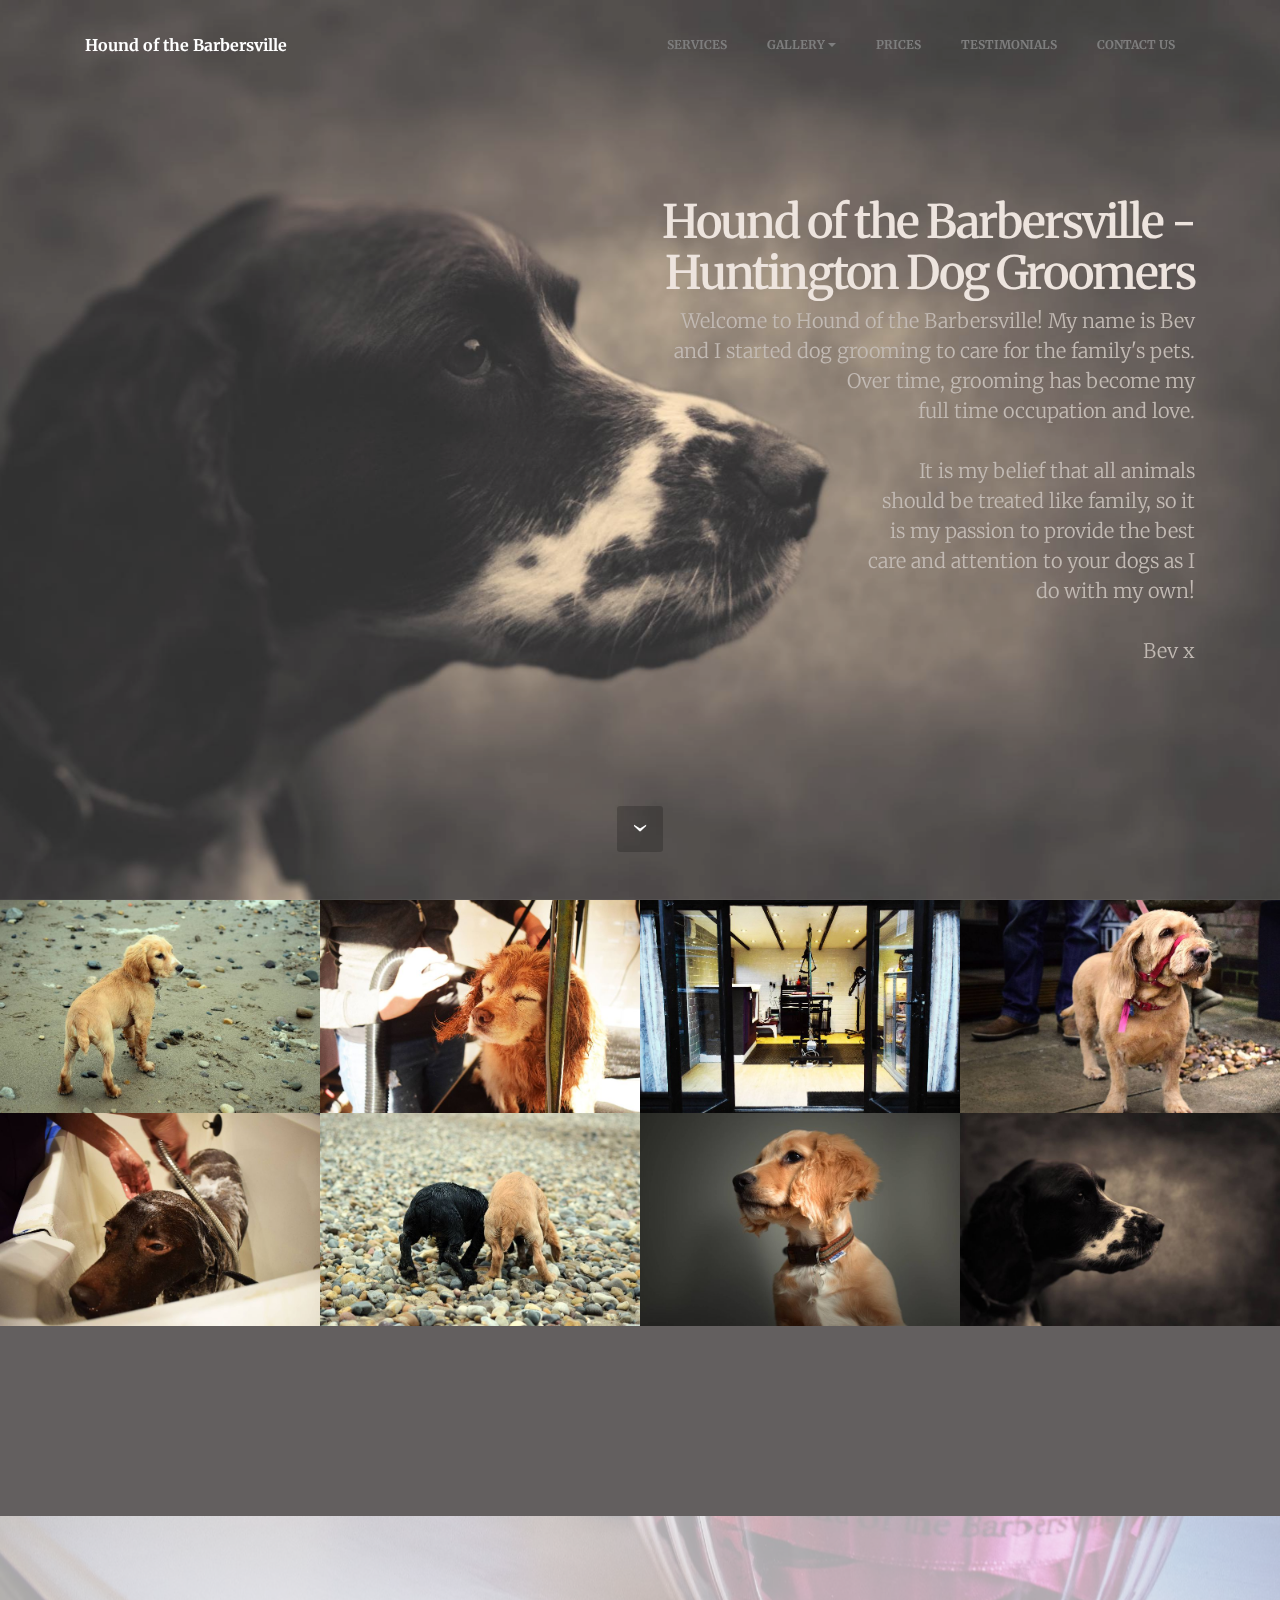
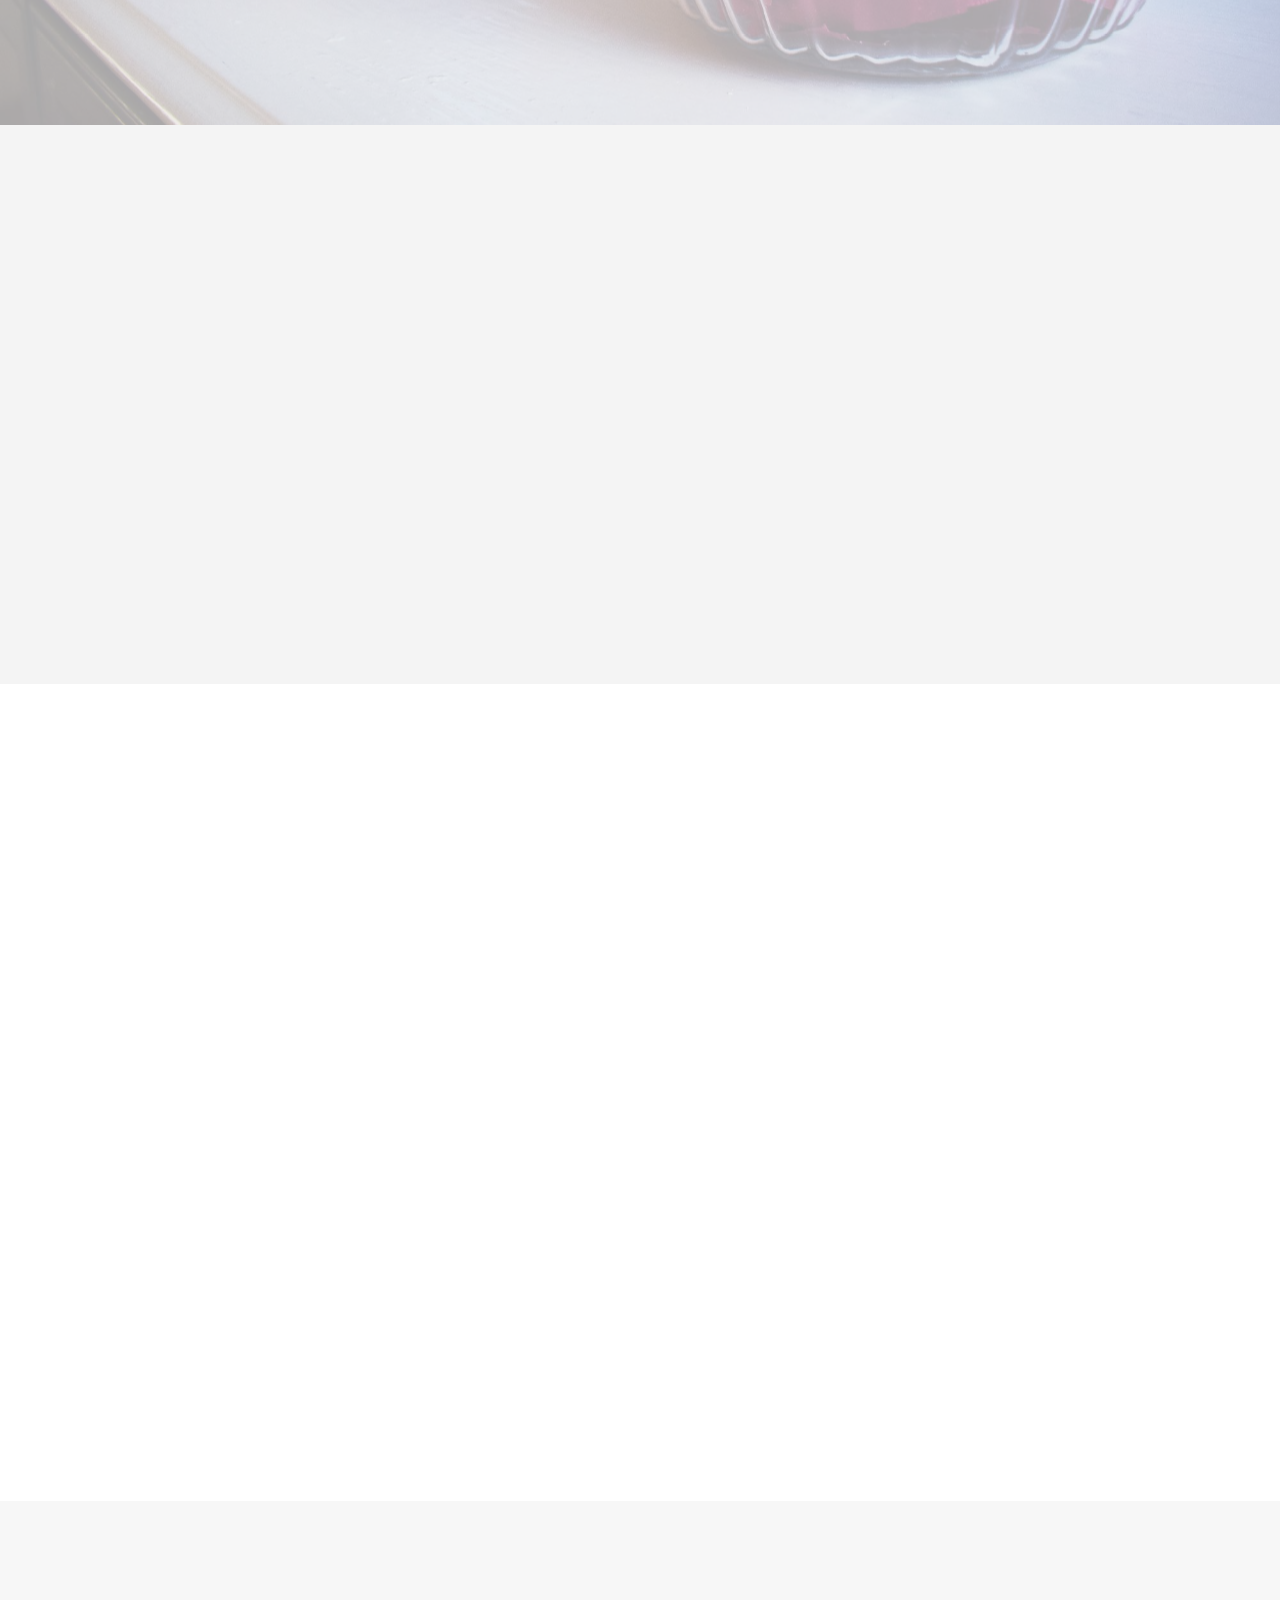
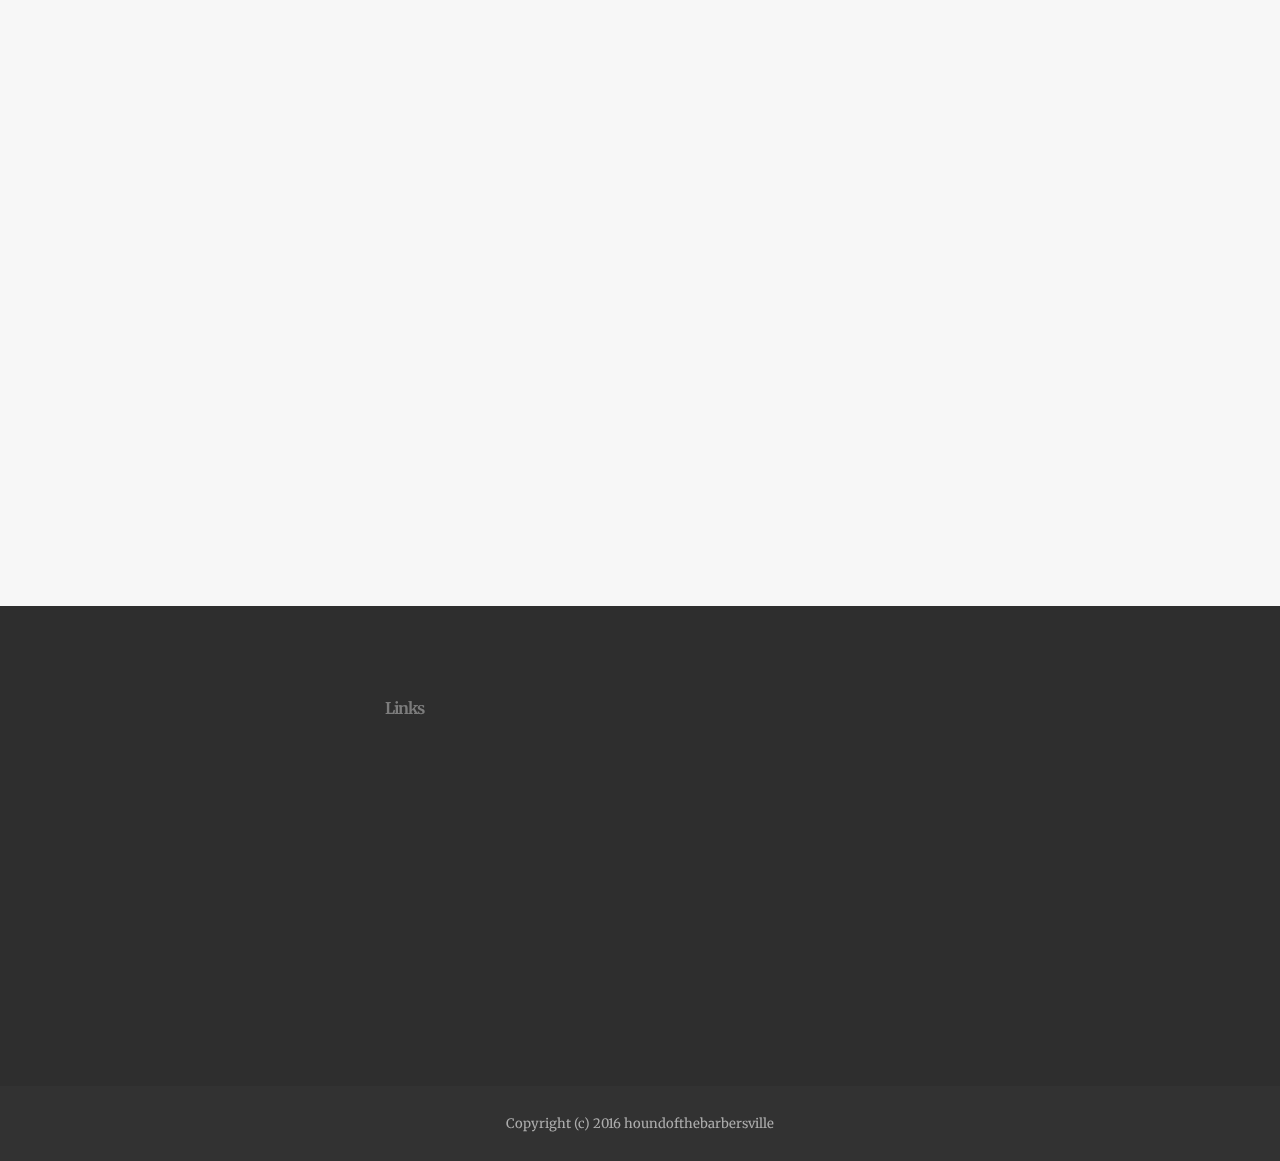
==== commit 43366262: "create github pages" ====
--- a/index.html
+++ b/index.html
@@ -36,7 +36,7 @@
                 <div class="mbr-table-cell">
 
                     <div class="navbar-brand">
-                        <a href="index.html" class="navbar-logo"><img src="assets/images/jasper-logo-170x128-27.png"></a>
+                        
                         <a class="navbar-caption text-white" href="index.html">Hound of the Barbersville</a>
                     </div>
 
@@ -60,7 +60,7 @@
 
 </section>
 
-<section class="engine"><a rel="external" href="https://mobirise.com">simple drag and drop website generator</a></section><section class="mbr-section mbr-section-hero mbr-section-full mbr-parallax-background mbr-section-with-arrow mbr-after-navbar" id="header4-0" style="background-image: url(assets/images/jasper-4-2000x1333-73.jpg);">
+<section class="engine"><a rel="external" href="https://mobirise.com">simple responsive web page building software</a></section><section class="mbr-section mbr-section-hero mbr-section-full mbr-parallax-background mbr-section-with-arrow mbr-after-navbar" id="header4-0" style="background-image: url(assets/images/jasper-4-2000x1333-73.jpg);">
 
     <div class="mbr-overlay" style="opacity: 0.2; background-color: rgb(239, 239, 239);"></div>
 
@@ -358,7 +358,7 @@
 
                     <form action="https://mobirise.com/" method="post" data-form-title="CONTACT US">
 
-                        <input type="hidden" value="JIyQmaMmdpQ70yu4vudKm8iwK4a/hjJ8upeBLtHmIGDh6i0PDk1G0xUHwZH5sYiTF9xELkOlUuqcDg4f3usf/QppaUnImtsAGbvlJ+aV8t/Wy68dhGFY21JBqXOm/Yk8" data-form-email="true">
+                        <input type="hidden" value="aesq0SjeRgovsiWHDnEESZffpWyw568dWXWWhyt2owu2gnLKx6kopVM/26f27XFUuYGycWhtB1NRY/WlgZPEk5X0wz2EnEOsETaeTHVzIO3YgGwFMi8b7hGA5CNp10Oo" data-form-email="true">
 
                         <div class="row row-sm-offset">
 
--- a/assets/mobirise/css/mbr-additional.css
+++ b/assets/mobirise/css/mbr-additional.css
@@ -120,8 +120,8 @@
   border-color: #c9c9c9 !important;
 }
 .btn-secondary {
-  background-color: #bfcecb;
-  border-color: #bfcecb;
+  background-color: #2969b0;
+  border-color: #2969b0;
   color: #ffffff;
 }
 .btn-secondary:hover,
@@ -130,14 +130,14 @@
 .btn-secondary:active,
 .btn-secondary.active {
   color: #ffffff;
-  background-color: #94ada8;
-  border-color: #94ada8;
+  background-color: #1b4472;
+  border-color: #1b4472;
 }
 .btn-secondary.disabled,
 .btn-secondary:disabled {
   color: #ffffff !important;
-  background-color: #94ada8 !important;
-  border-color: #94ada8 !important;
+  background-color: #1b4472 !important;
+  border-color: #1b4472 !important;
 }
 .btn-info {
   background-color: #7e9b9f;
@@ -241,8 +241,8 @@
 }
 .btn-secondary-outline {
   background: none;
-  border-color: #85a29c;
-  color: #85a29c;
+  border-color: #16385d;
+  color: #16385d;
 }
 .btn-secondary-outline:hover,
 .btn-secondary-outline:focus,
@@ -250,14 +250,14 @@
 .btn-secondary-outline:active,
 .btn-secondary-outline.active {
   color: #ffffff;
-  background-color: #bfcecb;
-  border-color: #bfcecb;
+  background-color: #2969b0;
+  border-color: #2969b0;
 }
 .btn-secondary-outline.disabled,
 .btn-secondary-outline:disabled {
   color: #ffffff !important;
-  background-color: #bfcecb !important;
-  border-color: #bfcecb !important;
+  background-color: #2969b0 !important;
+  border-color: #2969b0 !important;
 }
 .btn-info-outline {
   background: none;
@@ -635,6 +635,16 @@
 #menu-9 .dropdown-item[aria-expanded="true"] {
   color: #efefef!important;
 }
+#msg-box8-1x .mbr-section-title,
+#msg-box8-1x p {
+  color: #fff;
+}
+#msg-box8-1x .mbr-section-title {
+  color: #000000;
+}
+#msg-box8-1x .lead P {
+  color: #000000;
+}
 
 
 #menu-12 .hide-buttons .nav-btn {
@@ -773,6 +783,13 @@
 }
 
 
+#msg-box8-1z .mbr-section-title,
+#msg-box8-1z p {
+  color: #fff;
+}
+#msg-box8-1z .mbr-section-title {
+  color: #000000;
+}
 #menu-7 .hide-buttons .nav-btn {
   display: none !important;
 }
@@ -901,6 +918,16 @@
 #menu-1m .dropdown-item[aria-expanded="true"] {
   color: #efefef!important;
 }
+#msg-box8-1y .mbr-section-title,
+#msg-box8-1y p {
+  color: #fff;
+}
+#msg-box8-1y .mbr-section-title {
+  color: #000000;
+}
+#msg-box8-1y .lead P {
+  color: #000000;
+}
 
 
 #menu-1t .hide-buttons .nav-btn {
